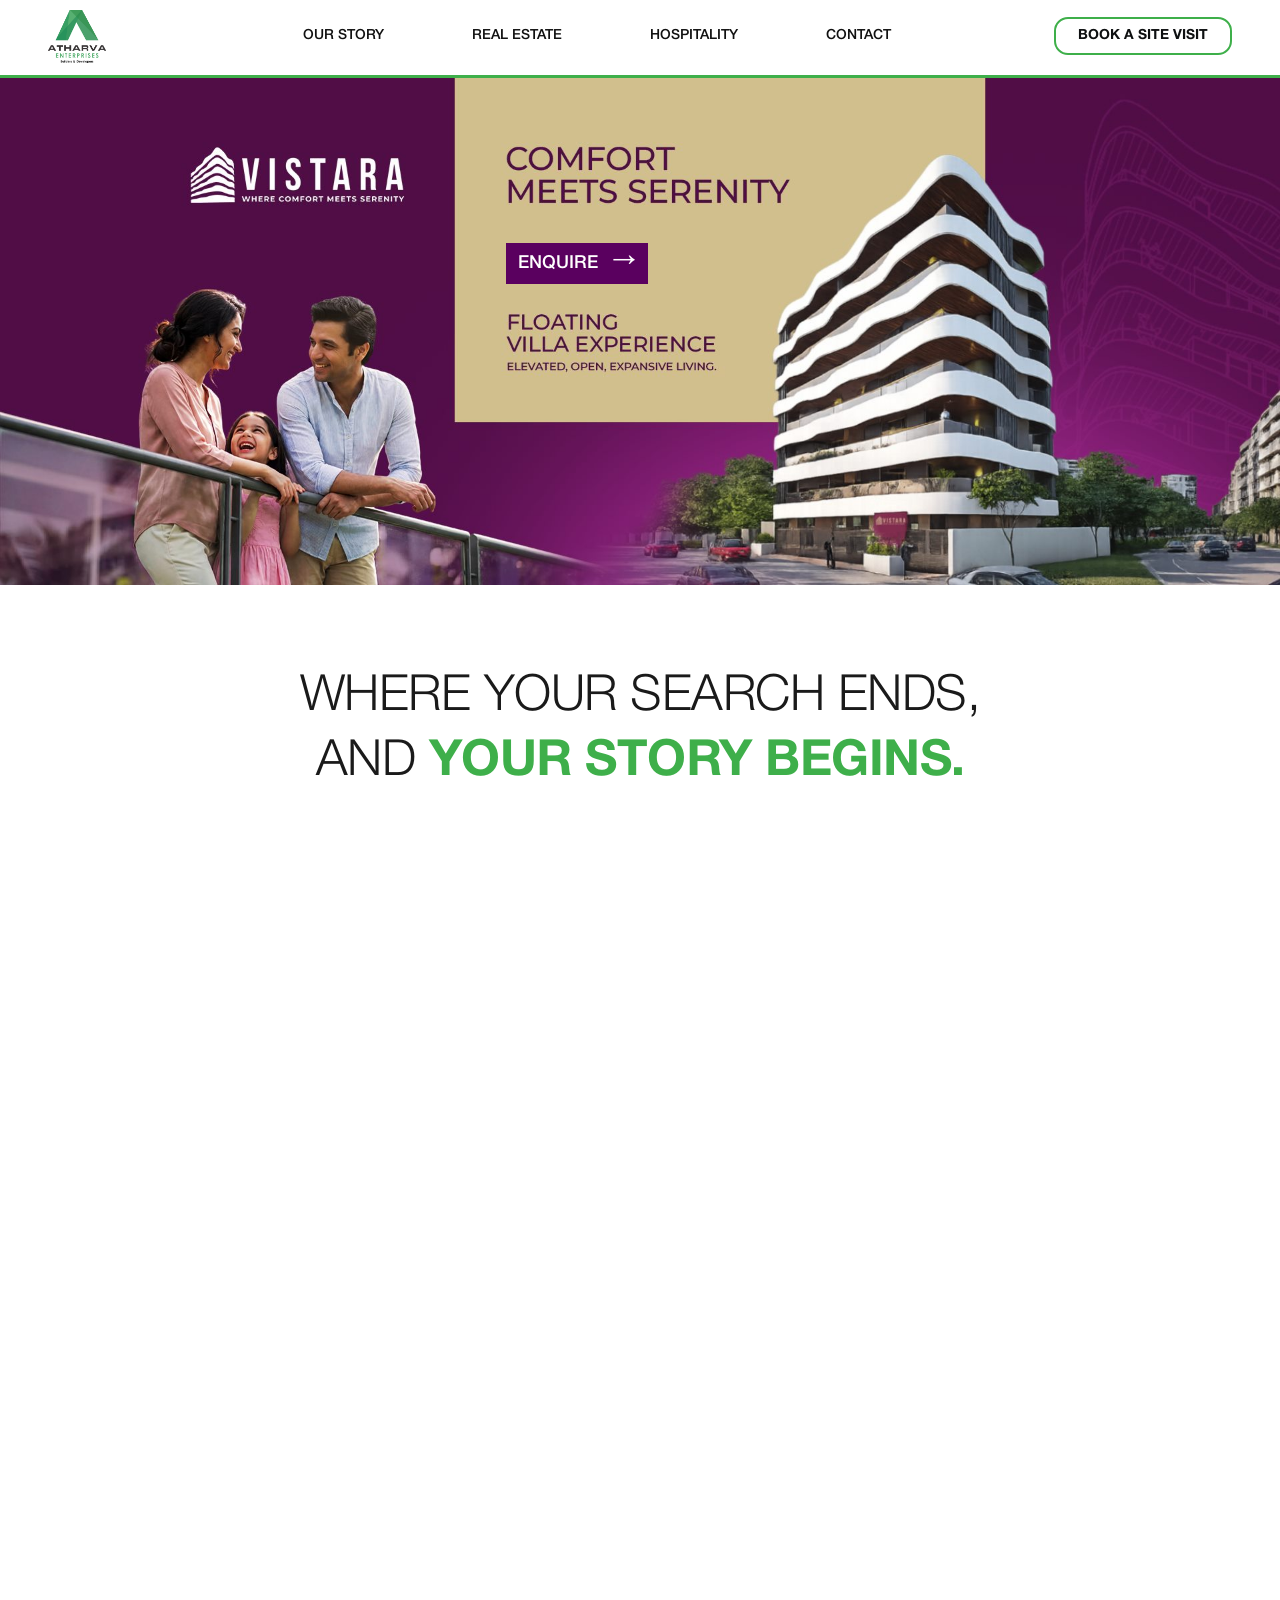
==== index.html @ 2e7e239d "Complete website" ====
﻿<!DOCTYPE html>
<html lang="en">
<head>
    <meta charset="UTF-8">
    <meta name="viewport" content="width=device-width, initial-scale=1.0">
    <title>Atharva Enterprises</title>
    <link rel="preload" as="image" href="assets/Homepage/optimized/Vistara Homepage Banner.jpg" type="image/jpeg" fetchpriority="high">
    <link rel="preload" as="image" href="assets/Homepage/optimized/Sayaji Homepage Banner.jpg" type="image/jpeg">
    <link rel="preload" as="image" href="assets/Homepage/optimized/Ecstacy Homepage Banner.jpg" type="image/jpeg">
    <link rel="stylesheet" href="styles/index.css">
</head>
<body>

    <header>
        <div class="container header-content">
            <a class="logo" href="index.html" aria-label="Atharva Enterprises Home">
                <img class="logo-img" src="assets/Logo/Atharva Enterprises Logo.png" alt="Atharva Enterprises Logo">
            </a>
            <nav>
                <div class="nav-story" id="story-menu">
                    <a href="#" class="story-trigger" id="story-trigger" aria-haspopup="true" aria-expanded="false">Our Story</a>
                    <div class="story-dropdown" id="story-dropdown" role="menu" aria-label="Our Story submenu">
                        <a href="about.html" role="menuitem">About</a>
                        <a href="values.html" role="menuitem">Values</a>
                        <a href="leadership.html" role="menuitem">Leadership</a>
                        <a href="journey.html" role="menuitem">Journey</a>
                    </div>
                </div>
                <div class="nav-real-estate" id="real-estate-menu">
                    <a href="#" class="real-estate-trigger" id="real-estate-trigger" aria-haspopup="true" aria-expanded="false">Real Estate</a>
                    <div class="real-estate-dropdown" id="real-estate-dropdown" aria-label="Real Estate submenu">
                        <div class="real-estate-panel">
                            <div class="real-estate-status-col">
                                <button type="button" class="real-estate-status-btn is-active" data-re-state="completed">Completed</button>
                                <button type="button" class="real-estate-status-btn" data-re-state="upcoming">Upcoming</button>
                            </div>

                            <div class="real-estate-groups real-estate-groups-completed is-active" data-re-panel="completed">
                                <div class="real-estate-group">
                                    <h5>Residential</h5>
                                    <ul>
                                        <li><a href="#">Madhukosh | Nashik</a></li>
                                        <li><a href="#">Kamal Residency | Nashik</a></li>
                                        <li><a href="#">Ecstasy | Pune</a></li>
                                        <li><a href="#">Venkateshpuram | Pune</a></li>
                                    </ul>
                                    <a href="real-estate-completed.html" class="real-estate-view-all">View All <span>&rarr;</span></a>
                                </div>
                                <div class="real-estate-group">
                                    <h5>Commercial</h5>
                                    <ul>
                                        <li><a href="#">Dattatreya Darshan | Nashik</a></li>
                                        <li><a href="#">Shubh Plaza | Nashik</a></li>
                                        <li><a href="#">Hotel Enrise by Sayaji | Nashik</a></li>
                                    </ul>
                                </div>
                                <div class="real-estate-group">
                                    <h5>Mixed-Use</h5>
                                    <ul>
                                        <li><a href="#">Rohan Heights | Nashik</a></li>
                                        <li><a href="#">Ruchik House | Nashik</a></li>
                                        <li><a href="#">Swapna Vaibhav | Nashik</a></li>
                                        <li><a href="#">Millennium Heights | Pune</a></li>
                                    </ul>
                                    <a href="real-estate-completed.html" class="real-estate-view-all">View All <span>&rarr;</span></a>
                                </div>
                            </div>

                            <div class="real-estate-groups real-estate-groups-upcoming" data-re-panel="upcoming">
                                <div class="real-estate-group">
                                    <h5>Residential</h5>
                                    <ul>
                                        <li><a href="real-estate-upcoming.html">Ambegaon BK | Pune</a></li>
                                    </ul>
                                </div>
                            </div>
                        </div>
                    </div>
                </div>
                <div class="nav-hospitality" id="hospitality-menu">
                    <a href="#" class="hospitality-trigger" id="hospitality-trigger" aria-haspopup="true" aria-expanded="false">Hospitality</a>
                    <div class="hospitality-dropdown" id="hospitality-dropdown" aria-label="Hospitality submenu">
                        <div class="hospitality-panel">
                            <a href="hospitality.html" class="hospitality-item">Enrise by Sayaji</a>
                        </div>
                    </div>
                </div>
                <a href="contact.html">Contact</a>
            </nav>
            <a href="contact.html" class="btn-outline">Book A Site Visit</a>
        </div>
    </header>

    <section class="hero">
        <div class="hero-slides" id="hero-slides" aria-live="polite">
            <img class="hero-banner hero-slide is-active" src="assets/Homepage/optimized/Vistara Homepage Banner.jpg" alt="Vistara homepage banner" loading="eager" fetchpriority="high" decoding="async" data-show-enquire="true" data-enquire-variant="vistara">
            <img class="hero-banner hero-slide" src="assets/Homepage/optimized/Sayaji Homepage Banner.jpg" alt="Sayaji homepage banner" loading="eager" fetchpriority="low" decoding="async">
            <img class="hero-banner hero-slide" src="assets/Homepage/optimized/Ecstacy Homepage Banner.jpg" alt="Ecstacy homepage banner" loading="eager" fetchpriority="low" decoding="async" data-show-enquire="true" data-enquire-variant="ecstacy">
        </div>
        <a href="contact.html" class="hero-enquire-btn is-vistara is-active" data-slide-index="0">Enquire <span class="arrow">&rarr;</span></a>
        <a href="contact.html" class="hero-enquire-btn is-ecstacy" data-slide-index="2">Enquire <span class="arrow">&rarr;</span></a>
    </section>

    <section class="slogan-section container">
        <h2>WHERE YOUR SEARCH ENDS,<br>AND <span>YOUR STORY BEGINS.</span></h2>
    </section>

    <section class="featured-projects container">
        <h2 class="section-title">FEATURED PROJECTS</h2>
        <p class="section-subtitle">SMART INVESTMENTS MEET LASTING VALUE</p>
        
        <div class="projects-grid">
            <div class="project-card">
                <div class="project-img" data-bg="assets/Featured Projects/optimized/Vistara.jpg"></div>
                <div class="project-info">
                    <h3>VISTARA</h3>
                    <div class="project-location">
                        <img class="location-icon" src="assets/Icons/map-pointer-clean.svg" alt="" aria-hidden="true" loading="lazy" decoding="async">
                        Serene Meadows, Nashik
                    </div>
                    <div class="project-type">RESIDENTIAL</div>
                    <div class="project-details">4 BHK ULTRA LUXURIOUS APARTMENTS</div>
                </div>
            </div>
            
            <div class="project-card">
                <div class="project-img" data-bg="assets/Featured Projects/optimized/Ecstasy.jpg"></div>
                <div class="project-info">
                    <h3>ECSTASY</h3>
                    <div class="project-location single-line">
                        <img class="location-icon" src="assets/Icons/map-pointer-clean.svg" alt="" aria-hidden="true" loading="lazy" decoding="async">
                        Vadgaon Bk, Off Sinhagad Road, Pune
                    </div>
                    <div class="project-type">RESIDENTIAL</div>
                    <div class="project-details">2,3 BHK + VILLAS</div>
                </div>
            </div>

            <div class="project-card">
                <div class="project-img" data-bg="assets/Featured Projects/optimized/Meghmalhar.jpg"></div>
                <div class="project-info">
                    <h3>MEGHMALHAR</h3>
                    <div class="project-location">
                        <img class="location-icon" src="assets/Icons/map-pointer-clean.svg" alt="" aria-hidden="true" loading="lazy" decoding="async">
                        Gangapur Road, Nashik
                    </div>
                    <div class="project-type">RESIDENTIAL & COMMERCIAL</div>
                    <div class="project-details">2, 3 BHK</div>
                </div>
            </div>

            <div class="project-card">
                <div class="project-img" data-bg="assets/Featured Projects/optimized/MADHUKOSH.jpg"></div>
                <div class="project-info">
                    <h3>MADHUKOSH</h3>
                    <div class="project-location">
                        <img class="location-icon" src="assets/Icons/map-pointer-clean.svg" alt="" aria-hidden="true" loading="lazy" decoding="async">
                        Sanmitra Vasahat, Nashik
                    </div>
                    <div class="project-type">RESIDENTIAL & COMMERCIAL</div>
                    <div class="project-details">2, 3 BHK</div>
                </div>
            </div>
        </div>
    </section>

    <section class="stats-section">
        <div class="container">
            <div class="since-banner">
                <h1><span class="since-text">SINCE</span><span class="since-year">1989</span></h1>
                <p class="since-subtitle">Three Decades of Creating Spaces<br>That Hold Stories</p>
            </div>

            <div class="stats-content">
                <div class="stats-text">
                    <h2><span class="stats-strong">Atharva<br>Enterprises,</span><br>Trusted by<br><span class="stats-green">Generations</span></h2>
                </div>
                <div class="stats-grid-wrapper">
                    <div class="stat-box">
                        <div class="stat-title">PROJECTS<br>DELIVERED</div>
                        <div class="stat-number">25<span>+</span></div>
                    </div>
                    <div class="stat-box">
                        <div class="stat-title">YEARS OF<br>EXPERIENCE</div>
                        <div class="stat-number">35<span>+</span></div>
                    </div>
                    <div class="stat-box full-width">
                        <div>
                            <div class="stat-title">FAMILIES<br>SERVED</div>
                            <div class="stat-number">1,000<span>+</span></div>
                        </div>
                    </div>
                    <div class="stat-box full-width" style="margin-top: -10px;">
                        <div>
                            <div class="stat-title">SQ. FT. UNDER<br>CONSTRUCTION</div>
                            <div class="stat-number">6L<span>+</span></div>
                        </div>
                        <div>
                            <div class="stat-title">SQ. FT.<br>DEVELOPED</div>
                            <div class="stat-number">7.5L<span>+</span></div>
                        </div>
                    </div>
                </div>
            </div>
        </div>
    </section>

    <section class="features-section container">
        <h2>WHEN EVERYTHING COMES TOGETHER, <strong>YOU KNOW IT</strong></h2>
        
        <div class="features-grid">
            <div class="feature-card-img feature-on-time" data-bg="assets/Homepage/optimized/1.1.jpg">
                <div class="feature-content">
                    <h3>On Time,<br>Every Time</h3>
                    <p>Because trust is built<br>on promises kept.</p>
                </div>
            </div>
            <div class="feature-card-img feature-designs" data-bg="assets/Homepage/optimized/1.2.jpg">
                <div class="feature-content">
                    <h3>Designs that Speak</h3>
                    <p>Crafted for the eye, meant for the soul.</p>
                </div>
            </div>
            <div class="feature-card-img feature-quality" data-bg="assets/Homepage/optimized/1.3.jpg">
                <div class="feature-content">
                    <h3>Built on Quality</h3>
                    <p>Strength in Structure. Integrity in every layer.</p>
                </div>
            </div>
            <div class="feature-card-img feature-connect" data-bg="assets/Homepage/optimized/1.4.jpg">
                <div class="feature-content">
                    <h3>1&#8209;1 Connect<br>with Builder</h3>
                    <p>A direct line to the visionary<br>behind your home.</p>
                </div>
            </div>
            <div class="feature-card-img feature-vastu" data-bg="assets/Homepage/optimized/1.5.jpg">
                <div class="feature-content">
                    <h3>Rooted in Vastu</h3>
                    <p>Where every direction aligns with well-being.</p>
                </div>
            </div>
        </div>
    </section>

    <section class="testimonials">
        <div class="container testimonials-header">
            <div class="testimonials-bg-text">TESTIMONIALS</div>
            <p>What our clients say means everything&mdash;because their journey is what we build for</p>
        </div>
        
        <div class="testi-carousel">
            <div class="testi-track" id="testimonial-track">
                
                <div class="testi-group">
                    <div class="testi-card">
                        <p class="quote">Transparent communication and precision right from booking till handover. I would strongly recommend buying with Atharva Enterprises.</p>
                        <div class="testi-author">Rajendra Kothawde</div>
                        <div class="testi-project">Project: Ecstasy</div>
                    </div>
                    <div class="testi-card">
                        <p class="quote">Clear commitment, good quality construction and timely delivery is my experience. Happy to be a part of Atharva Enterprises Family.</p>
                        <div class="testi-author">Dilip Varade</div>
                        <div class="testi-project">Project: Ecstasy</div>
                    </div>
                    <div class="testi-card">
                        <p class="quote">All the queries were solved in a proper and technical way; the developer is helping and involved even after the handover of the project.</p>
                        <div class="testi-author">Arun Bhilare</div>
                        <div class="testi-project">Project: Ecstasy</div>
                    </div>
                    <div class="testi-card">
                        <p class="quote">Milind Uncle has been kind and always helpful right from booking till possession. Buying a home in Atharva Group's project has been a correct decision.</p>
                        <div class="testi-author">Chirag Karkera</div>
                        <div class="testi-project">Project: Meghmalhar</div>
                    </div>
                    <div class="testi-card">
                        <p class="quote">Good quality, timely possession and hassle-free booking is what I have experienced while buying with Meghmalhar Project.</p>
                        <div class="testi-author">Dr. Borde</div>
                        <div class="testi-project">Project: Ecstasy</div>
                    </div>
                </div>

                <div class="testi-group" aria-hidden="true">
                    <div class="testi-card">
                        <p class="quote">Transparent communication and precision right from booking till handover. I would strongly recommend buying with Atharva Enterprises.</p>
                        <div class="testi-author">Rajendra Kothawde</div>
                        <div class="testi-project">Project: Ecstasy</div>
                    </div>
                    <div class="testi-card">
                        <p class="quote">Clear commitment, good quality construction and timely delivery is my experience. Happy to be a part of Atharva Enterprises Family.</p>
                        <div class="testi-author">Dilip Varade</div>
                        <div class="testi-project">Project: Ecstasy</div>
                    </div>
                    <div class="testi-card">
                        <p class="quote">All the queries were solved in a proper and technical way; the developer is helping and involved even after the handover of the project.</p>
                        <div class="testi-author">Arun Bhilare</div>
                        <div class="testi-project">Project: Ecstasy</div>
                    </div>
                    <div class="testi-card">
                        <p class="quote">Milind Uncle has been kind and always helpful right from booking till possession. Buying a home in Atharva Group's project has been a correct decision.</p>
                        <div class="testi-author">Chirag Karkera</div>
                        <div class="testi-project">Project: Meghmalhar</div>
                    </div>
                    <div class="testi-card">
                        <p class="quote">Good quality, timely possession and hassle-free booking is what I have experienced while buying with Meghmalhar Project.</p>
                        <div class="testi-author">Dr. Borde</div>
                        <div class="testi-project">Project: Ecstasy</div>
                    </div>
                </div>

            </div>
        </div>
    </section>

    <section class="locations-section">
        <div class="locations-bg-text">KEY LOCATIONS</div>
        <div class="container locations-grid">
            <div class="loc-col">
                <h3>NASHIK</h3>
                <ul>
                    <li>College Road</li>
                    <li>Mumbai-Agra Road</li>
                    <li>Canada Corner</li>
                    <li>Ambad Link Road</li>
                    <li>Tidke Colony</li>
                    <li>Gangapur Road</li>
                    <li>Savarkar Nagar</li>
                    <li>Kulkarni Colony</li>
                    <li>Kamathwada</li>
                </ul>
            </div>
            <div class="loc-col">
                <h3>PUNE</h3>
                <ul>
                    <li>Sinhagad Road</li>
                    <li>Model Colony</li>
                    <li>NIBM Road</li>
                    <li>Ambegaon Bk</li>
                </ul>
            </div>
        </div>
    </section>

    <footer>
        <div class="container">
            <div class="footer-grid">
                <div class="footer-brand">
                    <div class="footer-logo-custom">
                        <img class="footer-logo-img" src="assets/Logo/Atharva Enterprises Logo.png" alt="Atharva Enterprises Logo" loading="lazy" decoding="async">
                    </div>
                    <p class="footer-desc">Over the decades, Atharva Enterprises journey has evolved into more than just building structures; it has been about understanding how people live and what truly makes a space feel complete. Every project is designed with a singular intent: making life simpler, more comfortable, and more meaningful.</p>
                    <div class="social-icons">
                        <a href="#" aria-label="Instagram"><img src="assets/Icons/Instagram_icon.png" alt="Instagram" loading="lazy" decoding="async"></a>
                        <a href="#" aria-label="Facebook"><img src="assets/Icons/Facebook_icon.png" alt="Facebook" loading="lazy" decoding="async"></a>
                        <a href="#" aria-label="LinkedIn"><img src="assets/Icons/Linkedin_icon.png" alt="LinkedIn" loading="lazy" decoding="async"></a>
                        <a href="#" aria-label="WhatsApp"><img src="assets/Icons/Whatsapp_Icon.png" alt="WhatsApp" loading="lazy" decoding="async"></a>
                        <a href="#" aria-label="YouTube"><img src="assets/Icons/Youtube_icon.png" alt="YouTube" loading="lazy" decoding="async"></a>
                    </div>
                </div>

                <div class="footer-links">
                    <h4 class="footer-title">OUR STORY</h4>
                    <ul>
                        <li><a href="about.html">ABOUT</a></li>
                        <li><a href="#">VALUES</a></li>
                        <li><a href="leadership.html">LEADERSHIP</a></li>
                        <li><a href="journey.html">JOURNEY</a></li>
                    </ul>
                </div>

                <div class="footer-links">
                    <h4 class="footer-title">REAL ESTATE</h4>
                    <ul>
                        <li><a href="#">RESIDENTIAL</a></li>
                        <li><a href="#">COMMERCIAL</a></li>
                        <li><a href="#">MIXED-USE</a></li>
                    </ul>
                </div>

                <div class="footer-links hospitality-links">
                    <h4 class="footer-title">HOSPITALITY</h4>
                    <ul>
                        <li><a href="hospitality.html">ENRISE BY SAYAJI</a></li>
                    </ul>
                </div>

                <div class="footer-links contact-links">
                    <h4 class="footer-title">CONTACT</h4>
                    <ul>
                        <li><a href="#"><span class="contact-icon">☎</span>0253 2953777</a></li>
                        <li><a href="#"><span class="contact-icon">✉</span>info@atharvaenterprises.in</a></li>
                        <li><a href="#"><span class="contact-icon">✉</span>sales@atharvaenterprises.in</a></li>
                    </ul>
                </div>

                <div class="address-col nashik-office">
                    <h4>Nashik Office:</h4>
                    <p><span class="office-line-nowrap">Atharva Enterprises, 5th Floor, Hotel Enrise by Sayaji,</span><br>Opp. City Garden, Indira Nagar Jogging Track Road,<br>Nashik - 422009.<br>0253 2953777 | info@atharvaenterprises.in</p>
                </div>
                <div class="address-col pune-office">
                    <h4>Pune Office:</h4>
                    <p>Sr. No.4, Next to Indrayani School,<br>Pune-Bangalore Highway,<br>Ambegaon Bk, Pune.<br>sales@atharvaenterprises.in</p>
                </div>
            </div>

            <div class="footer-bottom">
                <p>&copy; 2026 Atharva Enterprises. All rights reserved.</p>
                <p class="credits">Designed & Developed by Watermark Media House</p>
            </div>
        </div>
    </footer>

    <script src="scripts/home.js"></script>
    <script src="scripts/index.js"></script>
</body>
</html>
---- styles/index.css ----
﻿/* Home page stylesheet entry */
@import url('home.css');
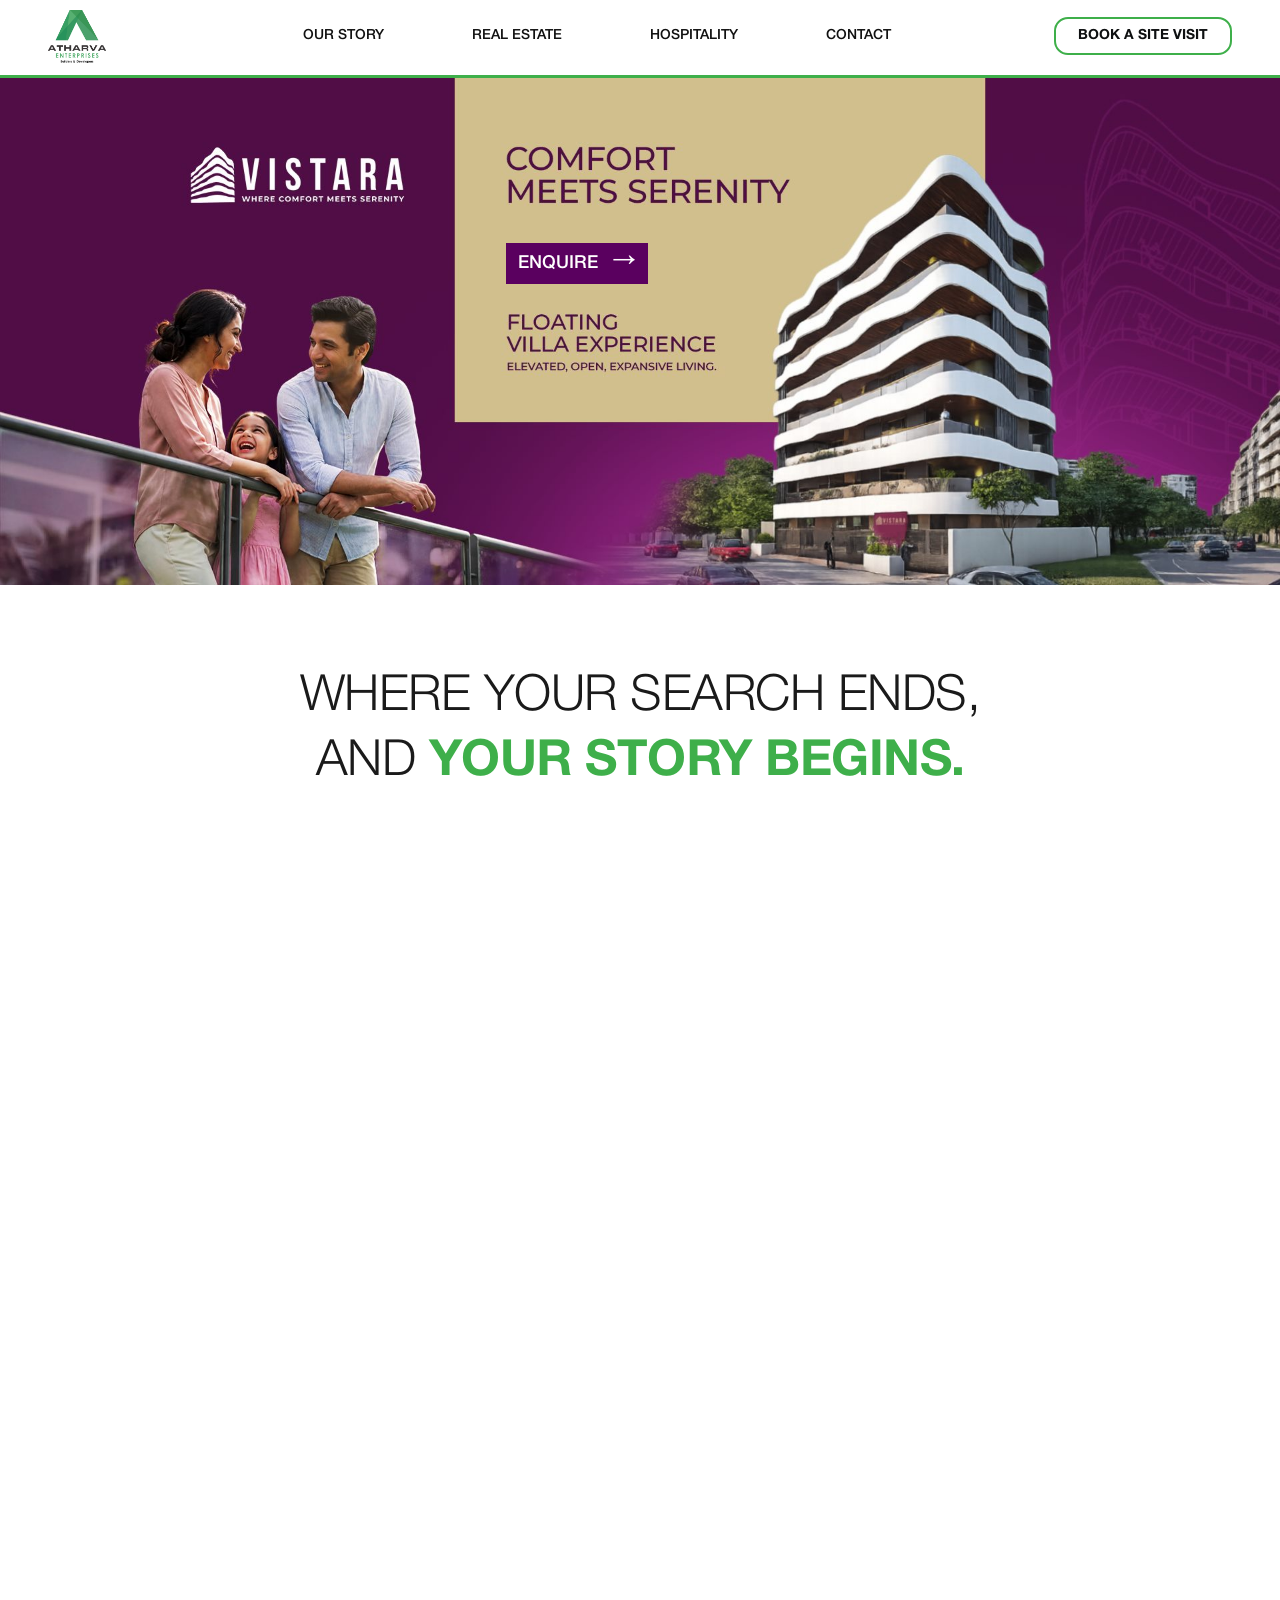
==== commit c91d453d: "Mobile view" ====
--- a/index.html
+++ b/index.html
@@ -4,12 +4,14 @@
     <meta charset="UTF-8">
     <meta name="viewport" content="width=device-width, initial-scale=1.0">
     <title>Atharva Enterprises</title>
+    <link rel="preload" as="image" href="assets/Logo/Atharva Enterprises Logo.png" type="image/png" fetchpriority="high">
     <link rel="preload" as="image" href="assets/Homepage/optimized/Vistara Homepage Banner.jpg" type="image/jpeg" fetchpriority="high">
     <link rel="preload" as="image" href="assets/Homepage/optimized/Sayaji Homepage Banner.jpg" type="image/jpeg">
     <link rel="preload" as="image" href="assets/Homepage/optimized/Ecstacy Homepage Banner.jpg" type="image/jpeg">
+    <link rel="preload" as="image" href="assets/Homepage/optimized/Footer Sketch.png" type="image/png">
     <link rel="stylesheet" href="styles/index.css">
 </head>
-<body>
+<body class="home-template">
 
     <header>
         <div class="container header-content">
@@ -37,17 +39,17 @@
 
                             <div class="real-estate-groups real-estate-groups-completed is-active" data-re-panel="completed">
                                 <div class="real-estate-group">
-                                    <h5>Residential</h5>
+                                    <a href="real-estate-completed.html#projects-residential" class="real-estate-group-link">Residential</a>
                                     <ul>
                                         <li><a href="#">Madhukosh | Nashik</a></li>
                                         <li><a href="#">Kamal Residency | Nashik</a></li>
                                         <li><a href="#">Ecstasy | Pune</a></li>
                                         <li><a href="#">Venkateshpuram | Pune</a></li>
                                     </ul>
-                                    <a href="real-estate-completed.html" class="real-estate-view-all">View All <span>&rarr;</span></a>
+                                    <a href="real-estate-completed.html#projects-residential" class="real-estate-view-all">View All <span>&rarr;</span></a>
                                 </div>
                                 <div class="real-estate-group">
-                                    <h5>Commercial</h5>
+                                    <a href="real-estate-completed.html#projects-commercial" class="real-estate-group-link">Commercial</a>
                                     <ul>
                                         <li><a href="#">Dattatreya Darshan | Nashik</a></li>
                                         <li><a href="#">Shubh Plaza | Nashik</a></li>
@@ -55,20 +57,20 @@
                                     </ul>
                                 </div>
                                 <div class="real-estate-group">
-                                    <h5>Mixed-Use</h5>
+                                    <a href="real-estate-completed.html#projects-mixed-use" class="real-estate-group-link">Mixed use</a>
                                     <ul>
                                         <li><a href="#">Rohan Heights | Nashik</a></li>
                                         <li><a href="#">Ruchik House | Nashik</a></li>
                                         <li><a href="#">Swapna Vaibhav | Nashik</a></li>
                                         <li><a href="#">Millennium Heights | Pune</a></li>
                                     </ul>
-                                    <a href="real-estate-completed.html" class="real-estate-view-all">View All <span>&rarr;</span></a>
+                                    <a href="real-estate-completed.html#projects-mixed-use" class="real-estate-view-all">View All <span>&rarr;</span></a>
                                 </div>
                             </div>
 
                             <div class="real-estate-groups real-estate-groups-upcoming" data-re-panel="upcoming">
                                 <div class="real-estate-group">
-                                    <h5>Residential</h5>
+                                    <a href="real-estate-upcoming.html" class="real-estate-group-link">Residential</a>
                                     <ul>
                                         <li><a href="real-estate-upcoming.html">Ambegaon BK | Pune</a></li>
                                     </ul>
@@ -340,7 +342,10 @@
         </div>
     </section>
 
-    <footer>
+    <footer class="home-footer">
+        <div class="home-footer-sketch" aria-hidden="true">
+            <img src="assets/Homepage/optimized/Footer Sketch.png" alt="" width="2600" height="1444" loading="eager" decoding="async">
+        </div>
         <div class="container">
             <div class="footer-grid">
                 <div class="footer-brand">
@@ -361,7 +366,7 @@
                     <h4 class="footer-title">OUR STORY</h4>
                     <ul>
                         <li><a href="about.html">ABOUT</a></li>
-                        <li><a href="#">VALUES</a></li>
+                        <li><a href="values.html">VALUES</a></li>
                         <li><a href="leadership.html">LEADERSHIP</a></li>
                         <li><a href="journey.html">JOURNEY</a></li>
                     </ul>
@@ -370,9 +375,9 @@
                 <div class="footer-links">
                     <h4 class="footer-title">REAL ESTATE</h4>
                     <ul>
-                        <li><a href="#">RESIDENTIAL</a></li>
-                        <li><a href="#">COMMERCIAL</a></li>
-                        <li><a href="#">MIXED-USE</a></li>
+                        <li><a href="real-estate-completed.html#projects-residential">RESIDENTIAL</a></li>
+                        <li><a href="real-estate-completed.html#projects-commercial">COMMERCIAL</a></li>
+                        <li><a href="real-estate-completed.html#projects-mixed-use">MIXED-USE</a></li>
                     </ul>
                 </div>
 
@@ -386,15 +391,15 @@
                 <div class="footer-links contact-links">
                     <h4 class="footer-title">CONTACT</h4>
                     <ul>
-                        <li><a href="#"><span class="contact-icon">☎</span>0253 2953777</a></li>
-                        <li><a href="#"><span class="contact-icon">✉</span>info@atharvaenterprises.in</a></li>
-                        <li><a href="#"><span class="contact-icon">✉</span>sales@atharvaenterprises.in</a></li>
+                        <li><a href="tel:+912532953777"><span class="contact-icon">☎</span>0253 2953777</a></li>
+                        <li><a href="mailto:info@atharvaenterprises.in"><span class="contact-icon">✉</span>info@atharvaenterprises.in</a></li>
+                        <li><a href="mailto:sales@atharvaenterprises.in"><span class="contact-icon">✉</span>sales@atharvaenterprises.in</a></li>
                     </ul>
                 </div>
 
                 <div class="address-col nashik-office">
                     <h4>Nashik Office:</h4>
-                    <p><span class="office-line-nowrap">Atharva Enterprises, 5th Floor, Hotel Enrise by Sayaji,</span><br>Opp. City Garden, Indira Nagar Jogging Track Road,<br>Nashik - 422009.<br>0253 2953777 | info@atharvaenterprises.in</p>
+                    <p><span class="office-line-nowrap">Atharva Enterprises, 5th Floor, Hotel Enrise</span><br><span class="office-line-nowrap">by Sayaji, Opp. City Garden,</span><br>Indira Nagar Jogging Track Road,<br>Nashik - 422009.<br>0253 2953777 | info@atharvaenterprises.in</p>
                 </div>
                 <div class="address-col pune-office">
                     <h4>Pune Office:</h4>
@@ -409,7 +414,7 @@
         </div>
     </footer>
 
-    <script src="scripts/home.js"></script>
+    <script src="scripts/home.js?v=20260516opt1"></script>
     <script src="scripts/index.js"></script>
 </body>
 </html>
@@ -427,3 +432,8 @@
 
 
 
+
+
+
+
+
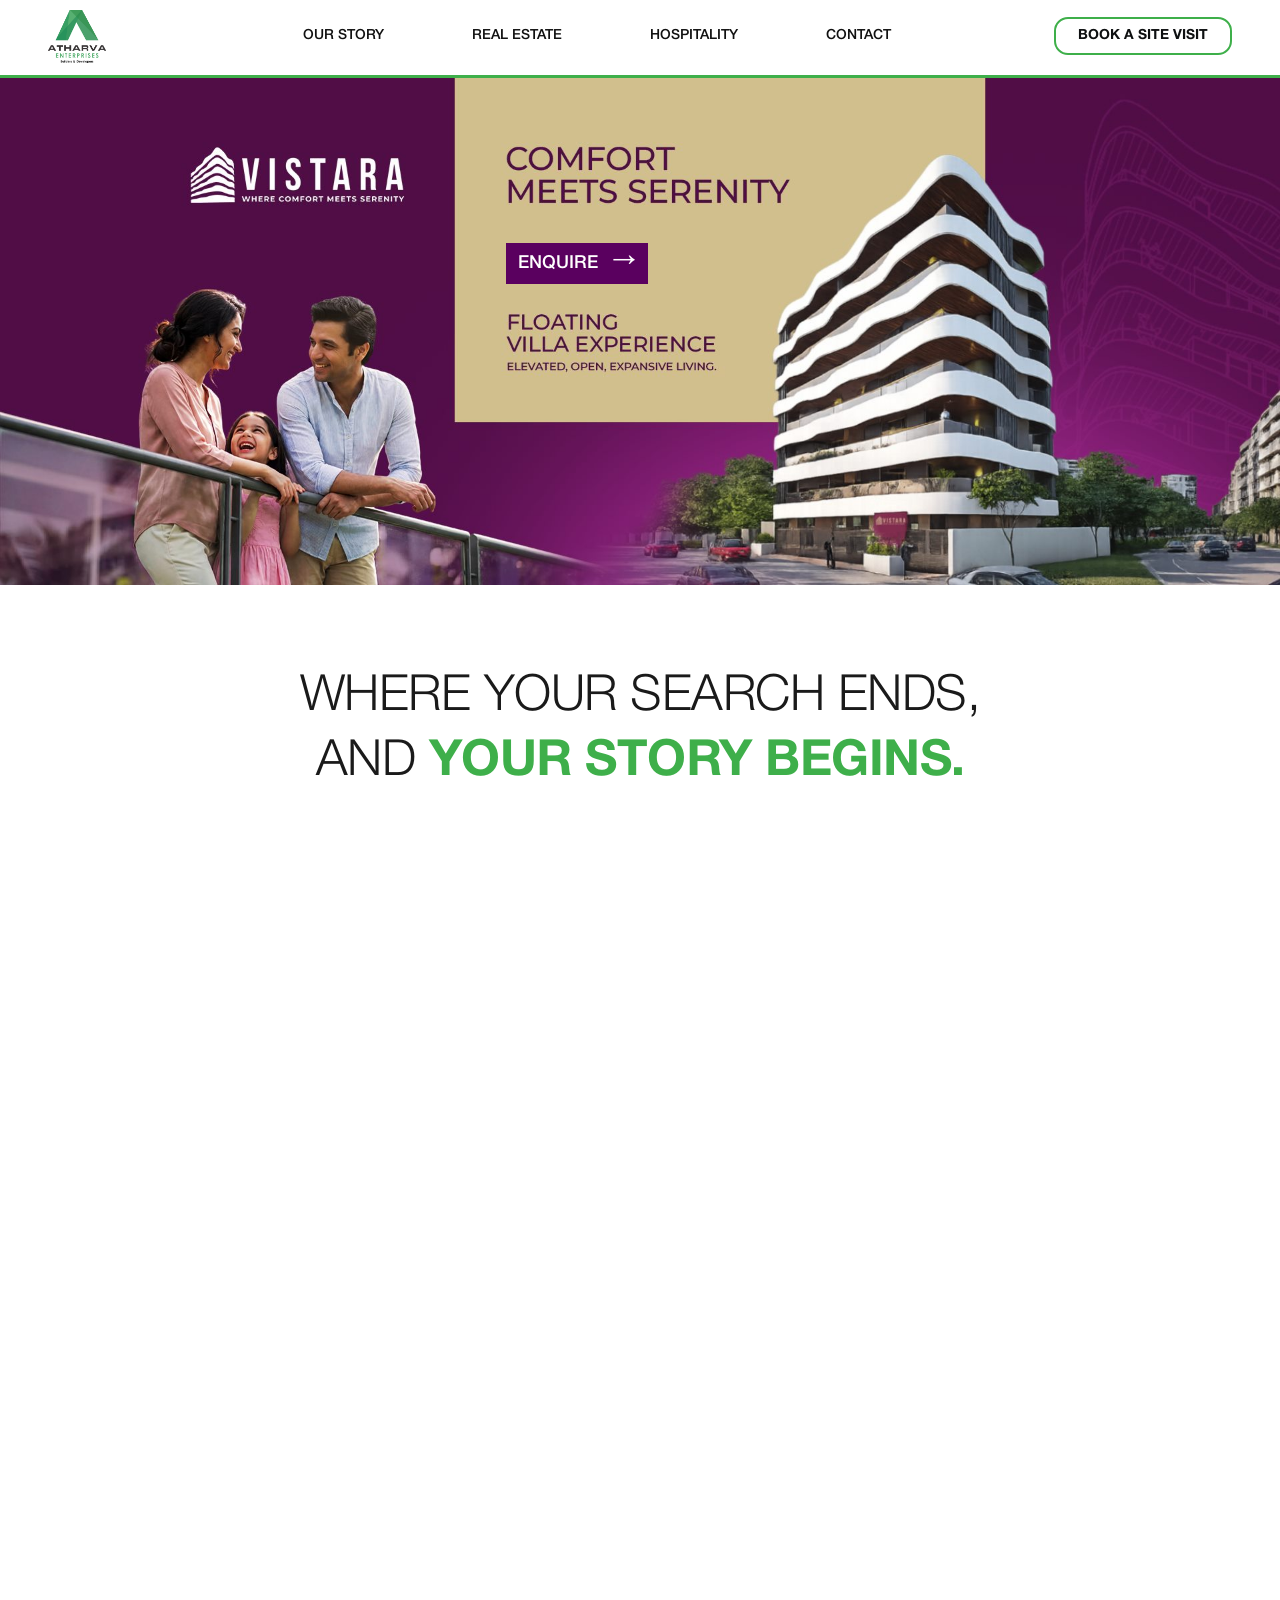
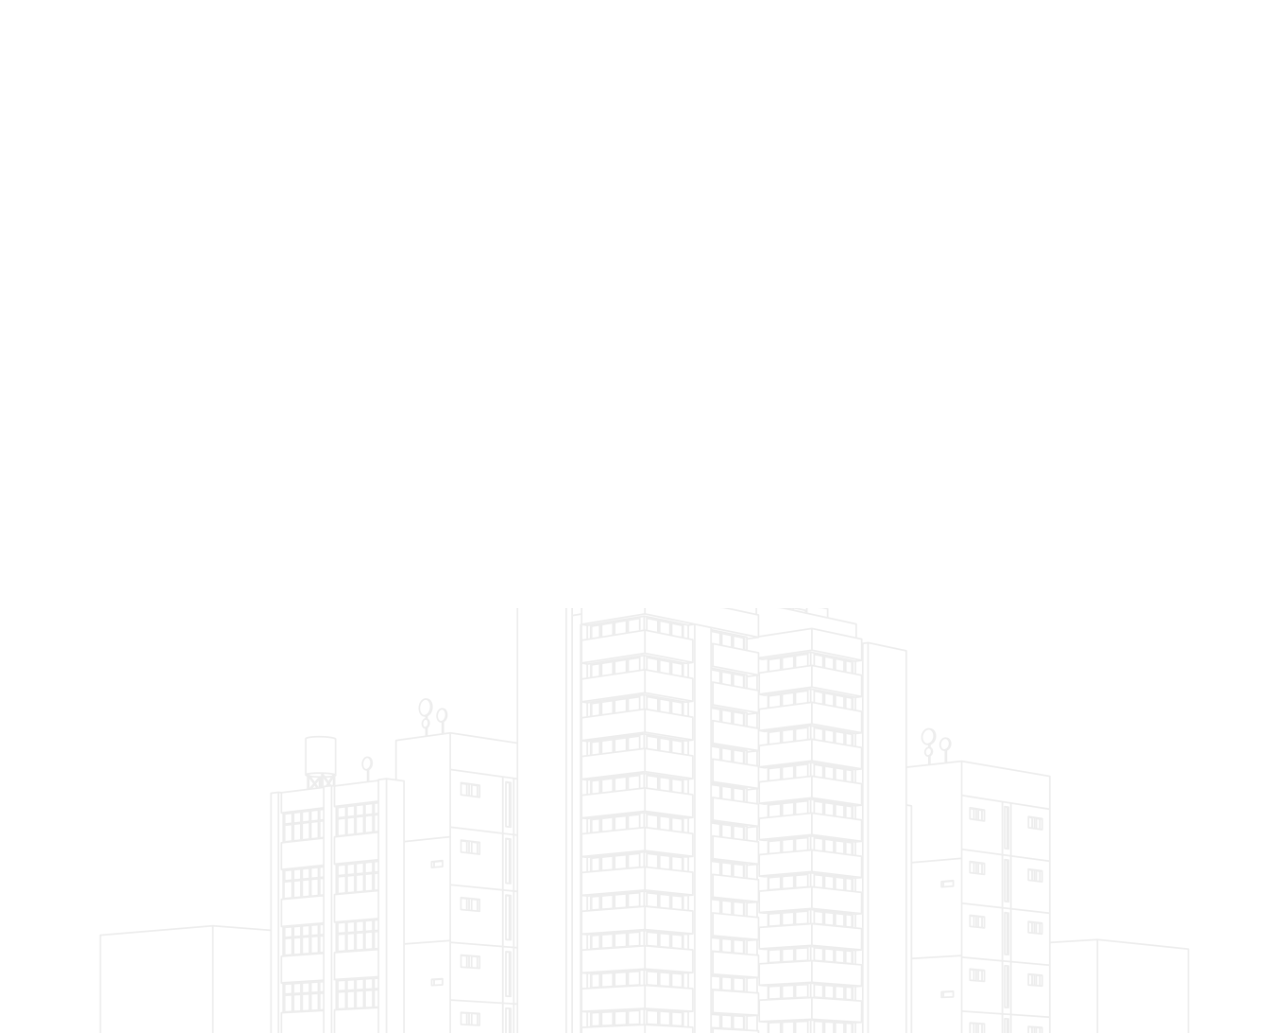
==== commit 8a5e6a7b: "New mobile" ====
--- a/index.html
+++ b/index.html
@@ -18,6 +18,7 @@
             <a class="logo" href="index.html" aria-label="Atharva Enterprises Home">
                 <img class="logo-img" src="assets/Logo/Atharva Enterprises Logo.png" alt="Atharva Enterprises Logo">
             </a>
+            <button type="button" class="home-mobile-menu" id="home-mobile-menu-btn" aria-label="Open menu" aria-controls="home-mobile-drawer" aria-expanded="false">&#9776;</button>
             <nav>
                 <div class="nav-story" id="story-menu">
                     <a href="#" class="story-trigger" id="story-trigger" aria-haspopup="true" aria-expanded="false">Our Story</a>
@@ -91,6 +92,14 @@
             </nav>
             <a href="contact.html" class="btn-outline">Book A Site Visit</a>
         </div>
+        <div class="home-mobile-drawer" id="home-mobile-drawer" hidden>
+            <a href="index.html">Home</a>
+            <a href="about.html" class="has-submenu">Our Story</a>
+            <a href="real-estate-completed.html" class="has-submenu">Real Estate</a>
+            <a href="hospitality.html" class="has-submenu">Hospitality</a>
+            <a href="contact.html">Contact</a>
+            <a href="contact.html" class="home-mobile-cta">Book A Site Visit</a>
+        </div>
     </header>
 
     <section class="hero">
@@ -175,7 +184,7 @@
 
             <div class="stats-content">
                 <div class="stats-text">
-                    <h2><span class="stats-strong">Atharva<br>Enterprises,</span><br>Trusted by<br><span class="stats-green">Generations</span></h2>
+                    <h2><span class="stats-strong">Atharva <br class="stats-mobile-hide-break">Enterprises,</span><br class="stats-main-break"><span class="stats-mobile-second-line">Trusted by <span class="stats-green">Generations</span></span></h2>
                 </div>
                 <div class="stats-grid-wrapper">
                     <div class="stat-box">
@@ -213,8 +222,8 @@
         <div class="features-grid">
             <div class="feature-card-img feature-on-time" data-bg="assets/Homepage/optimized/1.1.jpg">
                 <div class="feature-content">
-                    <h3>On Time,<br>Every Time</h3>
-                    <p>Because trust is built<br>on promises kept.</p>
+                    <h3>On Time, Every Time</h3>
+                    <p>Because trust is built on promises kept.</p>
                 </div>
             </div>
             <div class="feature-card-img feature-designs" data-bg="assets/Homepage/optimized/1.2.jpg">
@@ -231,8 +240,8 @@
             </div>
             <div class="feature-card-img feature-connect" data-bg="assets/Homepage/optimized/1.4.jpg">
                 <div class="feature-content">
-                    <h3>1&#8209;1 Connect<br>with Builder</h3>
-                    <p>A direct line to the visionary<br>behind your home.</p>
+                    <h3>1&#8209;1 Connect with Builder</h3>
+                    <p>A direct line to the visionary behind your home.</p>
                 </div>
             </div>
             <div class="feature-card-img feature-vastu" data-bg="assets/Homepage/optimized/1.5.jpg">
@@ -414,7 +423,7 @@
         </div>
     </footer>
 
-    <script src="scripts/home.js?v=20260516opt1"></script>
+    <script src="scripts/home.js?v=20260521h1"></script>
     <script src="scripts/index.js"></script>
 </body>
 </html>
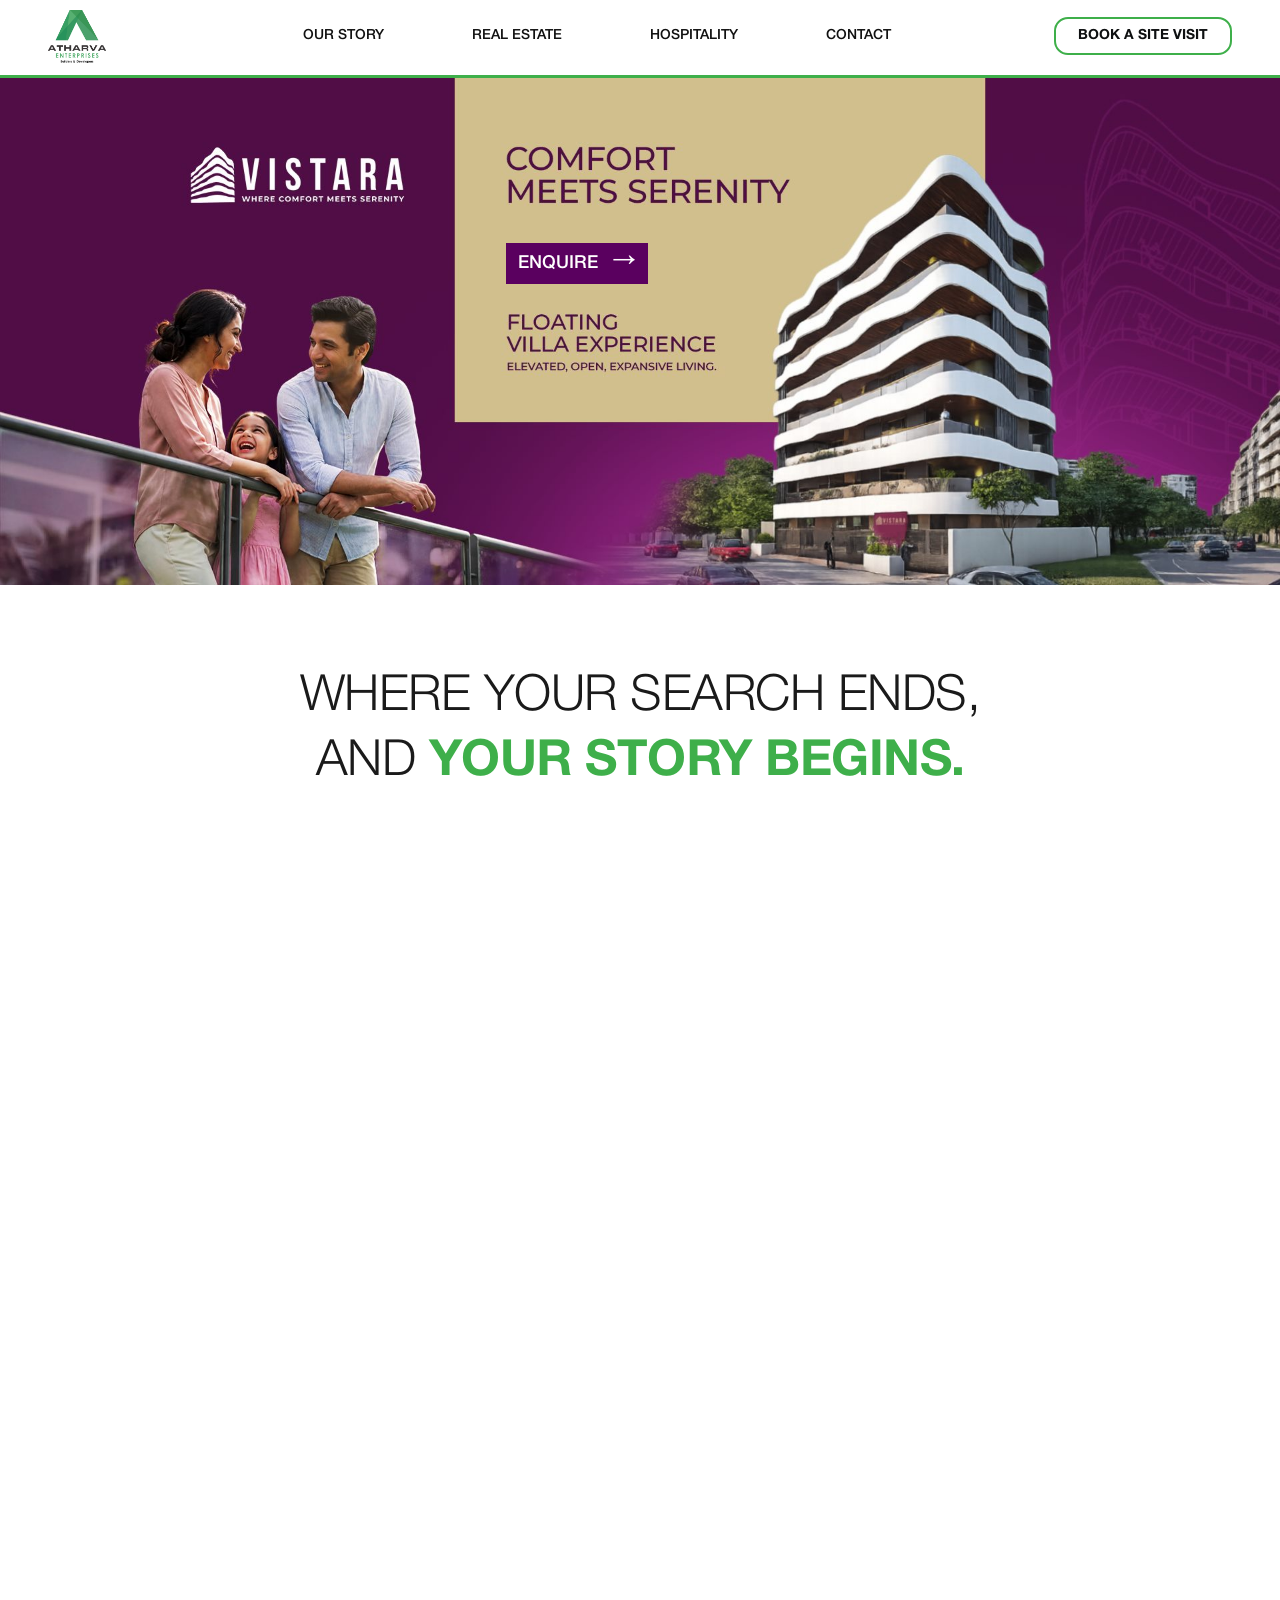
==== commit cddbba98: "Bring prod website changes into main without large assets" ====
--- a/index.html
+++ b/index.html
@@ -4,21 +4,18 @@
     <meta charset="UTF-8">
     <meta name="viewport" content="width=device-width, initial-scale=1.0">
     <title>Atharva Enterprises</title>
-    <link rel="preload" as="image" href="assets/Logo/Atharva Enterprises Logo.png" type="image/png" fetchpriority="high">
     <link rel="preload" as="image" href="assets/Homepage/optimized/Vistara Homepage Banner.jpg" type="image/jpeg" fetchpriority="high">
     <link rel="preload" as="image" href="assets/Homepage/optimized/Sayaji Homepage Banner.jpg" type="image/jpeg">
     <link rel="preload" as="image" href="assets/Homepage/optimized/Ecstacy Homepage Banner.jpg" type="image/jpeg">
-    <link rel="preload" as="image" href="assets/Homepage/optimized/Footer Sketch.png" type="image/png">
     <link rel="stylesheet" href="styles/index.css">
 </head>
-<body class="home-template">
+<body>
 
     <header>
         <div class="container header-content">
             <a class="logo" href="index.html" aria-label="Atharva Enterprises Home">
                 <img class="logo-img" src="assets/Logo/Atharva Enterprises Logo.png" alt="Atharva Enterprises Logo">
             </a>
-            <button type="button" class="home-mobile-menu" id="home-mobile-menu-btn" aria-label="Open menu" aria-controls="home-mobile-drawer" aria-expanded="false">&#9776;</button>
             <nav>
                 <div class="nav-story" id="story-menu">
                     <a href="#" class="story-trigger" id="story-trigger" aria-haspopup="true" aria-expanded="false">Our Story</a>
@@ -40,17 +37,17 @@
 
                             <div class="real-estate-groups real-estate-groups-completed is-active" data-re-panel="completed">
                                 <div class="real-estate-group">
-                                    <a href="real-estate-completed.html#projects-residential" class="real-estate-group-link">Residential</a>
+                                    <h5>Residential</h5>
                                     <ul>
                                         <li><a href="#">Madhukosh | Nashik</a></li>
                                         <li><a href="#">Kamal Residency | Nashik</a></li>
                                         <li><a href="#">Ecstasy | Pune</a></li>
                                         <li><a href="#">Venkateshpuram | Pune</a></li>
                                     </ul>
-                                    <a href="real-estate-completed.html#projects-residential" class="real-estate-view-all">View All <span>&rarr;</span></a>
+                                    <a href="real-estate-completed.html" class="real-estate-view-all">View All <span>&rarr;</span></a>
                                 </div>
                                 <div class="real-estate-group">
-                                    <a href="real-estate-completed.html#projects-commercial" class="real-estate-group-link">Commercial</a>
+                                    <h5>Commercial</h5>
                                     <ul>
                                         <li><a href="#">Dattatreya Darshan | Nashik</a></li>
                                         <li><a href="#">Shubh Plaza | Nashik</a></li>
@@ -58,20 +55,20 @@
                                     </ul>
                                 </div>
                                 <div class="real-estate-group">
-                                    <a href="real-estate-completed.html#projects-mixed-use" class="real-estate-group-link">Mixed use</a>
+                                    <h5>Mixed-Use</h5>
                                     <ul>
                                         <li><a href="#">Rohan Heights | Nashik</a></li>
                                         <li><a href="#">Ruchik House | Nashik</a></li>
                                         <li><a href="#">Swapna Vaibhav | Nashik</a></li>
                                         <li><a href="#">Millennium Heights | Pune</a></li>
                                     </ul>
-                                    <a href="real-estate-completed.html#projects-mixed-use" class="real-estate-view-all">View All <span>&rarr;</span></a>
+                                    <a href="real-estate-completed.html" class="real-estate-view-all">View All <span>&rarr;</span></a>
                                 </div>
                             </div>
 
                             <div class="real-estate-groups real-estate-groups-upcoming" data-re-panel="upcoming">
                                 <div class="real-estate-group">
-                                    <a href="real-estate-upcoming.html" class="real-estate-group-link">Residential</a>
+                                    <h5>Residential</h5>
                                     <ul>
                                         <li><a href="real-estate-upcoming.html">Ambegaon BK | Pune</a></li>
                                     </ul>
@@ -91,14 +88,6 @@
                 <a href="contact.html">Contact</a>
             </nav>
             <a href="contact.html" class="btn-outline">Book A Site Visit</a>
-        </div>
-        <div class="home-mobile-drawer" id="home-mobile-drawer" hidden>
-            <a href="index.html">Home</a>
-            <a href="about.html" class="has-submenu">Our Story</a>
-            <a href="real-estate-completed.html" class="has-submenu">Real Estate</a>
-            <a href="hospitality.html" class="has-submenu">Hospitality</a>
-            <a href="contact.html">Contact</a>
-            <a href="contact.html" class="home-mobile-cta">Book A Site Visit</a>
         </div>
     </header>
 
@@ -184,7 +173,7 @@
 
             <div class="stats-content">
                 <div class="stats-text">
-                    <h2><span class="stats-strong">Atharva <br class="stats-mobile-hide-break">Enterprises,</span><br class="stats-main-break"><span class="stats-mobile-second-line">Trusted by <span class="stats-green">Generations</span></span></h2>
+                    <h2><span class="stats-strong">Atharva<br>Enterprises,</span><br>Trusted by<br><span class="stats-green">Generations</span></h2>
                 </div>
                 <div class="stats-grid-wrapper">
                     <div class="stat-box">
@@ -222,8 +211,8 @@
         <div class="features-grid">
             <div class="feature-card-img feature-on-time" data-bg="assets/Homepage/optimized/1.1.jpg">
                 <div class="feature-content">
-                    <h3>On Time, Every Time</h3>
-                    <p>Because trust is built on promises kept.</p>
+                    <h3>On Time,<br>Every Time</h3>
+                    <p>Because trust is built<br>on promises kept.</p>
                 </div>
             </div>
             <div class="feature-card-img feature-designs" data-bg="assets/Homepage/optimized/1.2.jpg">
@@ -240,8 +229,8 @@
             </div>
             <div class="feature-card-img feature-connect" data-bg="assets/Homepage/optimized/1.4.jpg">
                 <div class="feature-content">
-                    <h3>1&#8209;1 Connect with Builder</h3>
-                    <p>A direct line to the visionary behind your home.</p>
+                    <h3>1&#8209;1 Connect<br>with Builder</h3>
+                    <p>A direct line to the visionary<br>behind your home.</p>
                 </div>
             </div>
             <div class="feature-card-img feature-vastu" data-bg="assets/Homepage/optimized/1.5.jpg">
@@ -351,10 +340,7 @@
         </div>
     </section>
 
-    <footer class="home-footer">
-        <div class="home-footer-sketch" aria-hidden="true">
-            <img src="assets/Homepage/optimized/Footer Sketch.png" alt="" width="2600" height="1444" loading="eager" decoding="async">
-        </div>
+    <footer>
         <div class="container">
             <div class="footer-grid">
                 <div class="footer-brand">
@@ -375,7 +361,7 @@
                     <h4 class="footer-title">OUR STORY</h4>
                     <ul>
                         <li><a href="about.html">ABOUT</a></li>
-                        <li><a href="values.html">VALUES</a></li>
+                        <li><a href="#">VALUES</a></li>
                         <li><a href="leadership.html">LEADERSHIP</a></li>
                         <li><a href="journey.html">JOURNEY</a></li>
                     </ul>
@@ -384,9 +370,9 @@
                 <div class="footer-links">
                     <h4 class="footer-title">REAL ESTATE</h4>
                     <ul>
-                        <li><a href="real-estate-completed.html#projects-residential">RESIDENTIAL</a></li>
-                        <li><a href="real-estate-completed.html#projects-commercial">COMMERCIAL</a></li>
-                        <li><a href="real-estate-completed.html#projects-mixed-use">MIXED-USE</a></li>
+                        <li><a href="#">RESIDENTIAL</a></li>
+                        <li><a href="#">COMMERCIAL</a></li>
+                        <li><a href="#">MIXED-USE</a></li>
                     </ul>
                 </div>
 
@@ -400,15 +386,15 @@
                 <div class="footer-links contact-links">
                     <h4 class="footer-title">CONTACT</h4>
                     <ul>
-                        <li><a href="tel:+912532953777"><span class="contact-icon">☎</span>0253 2953777</a></li>
-                        <li><a href="mailto:info@atharvaenterprises.in"><span class="contact-icon">✉</span>info@atharvaenterprises.in</a></li>
-                        <li><a href="mailto:sales@atharvaenterprises.in"><span class="contact-icon">✉</span>sales@atharvaenterprises.in</a></li>
+                        <li><a href="#"><span class="contact-icon">☎</span>0253 2953777</a></li>
+                        <li><a href="#"><span class="contact-icon">✉</span>info@atharvaenterprises.in</a></li>
+                        <li><a href="#"><span class="contact-icon">✉</span>sales@atharvaenterprises.in</a></li>
                     </ul>
                 </div>
 
                 <div class="address-col nashik-office">
                     <h4>Nashik Office:</h4>
-                    <p><span class="office-line-nowrap">Atharva Enterprises, 5th Floor, Hotel Enrise</span><br><span class="office-line-nowrap">by Sayaji, Opp. City Garden,</span><br>Indira Nagar Jogging Track Road,<br>Nashik - 422009.<br>0253 2953777 | info@atharvaenterprises.in</p>
+                    <p><span class="office-line-nowrap">Atharva Enterprises, 5th Floor, Hotel Enrise by Sayaji,</span><br>Opp. City Garden, Indira Nagar Jogging Track Road,<br>Nashik - 422009.<br>0253 2953777 | info@atharvaenterprises.in</p>
                 </div>
                 <div class="address-col pune-office">
                     <h4>Pune Office:</h4>
@@ -423,7 +409,7 @@
         </div>
     </footer>
 
-    <script src="scripts/home.js?v=20260521h1"></script>
+    <script src="scripts/home.js"></script>
     <script src="scripts/index.js"></script>
 </body>
 </html>
@@ -441,8 +427,3 @@
 
 
 
-
-
-
-
-
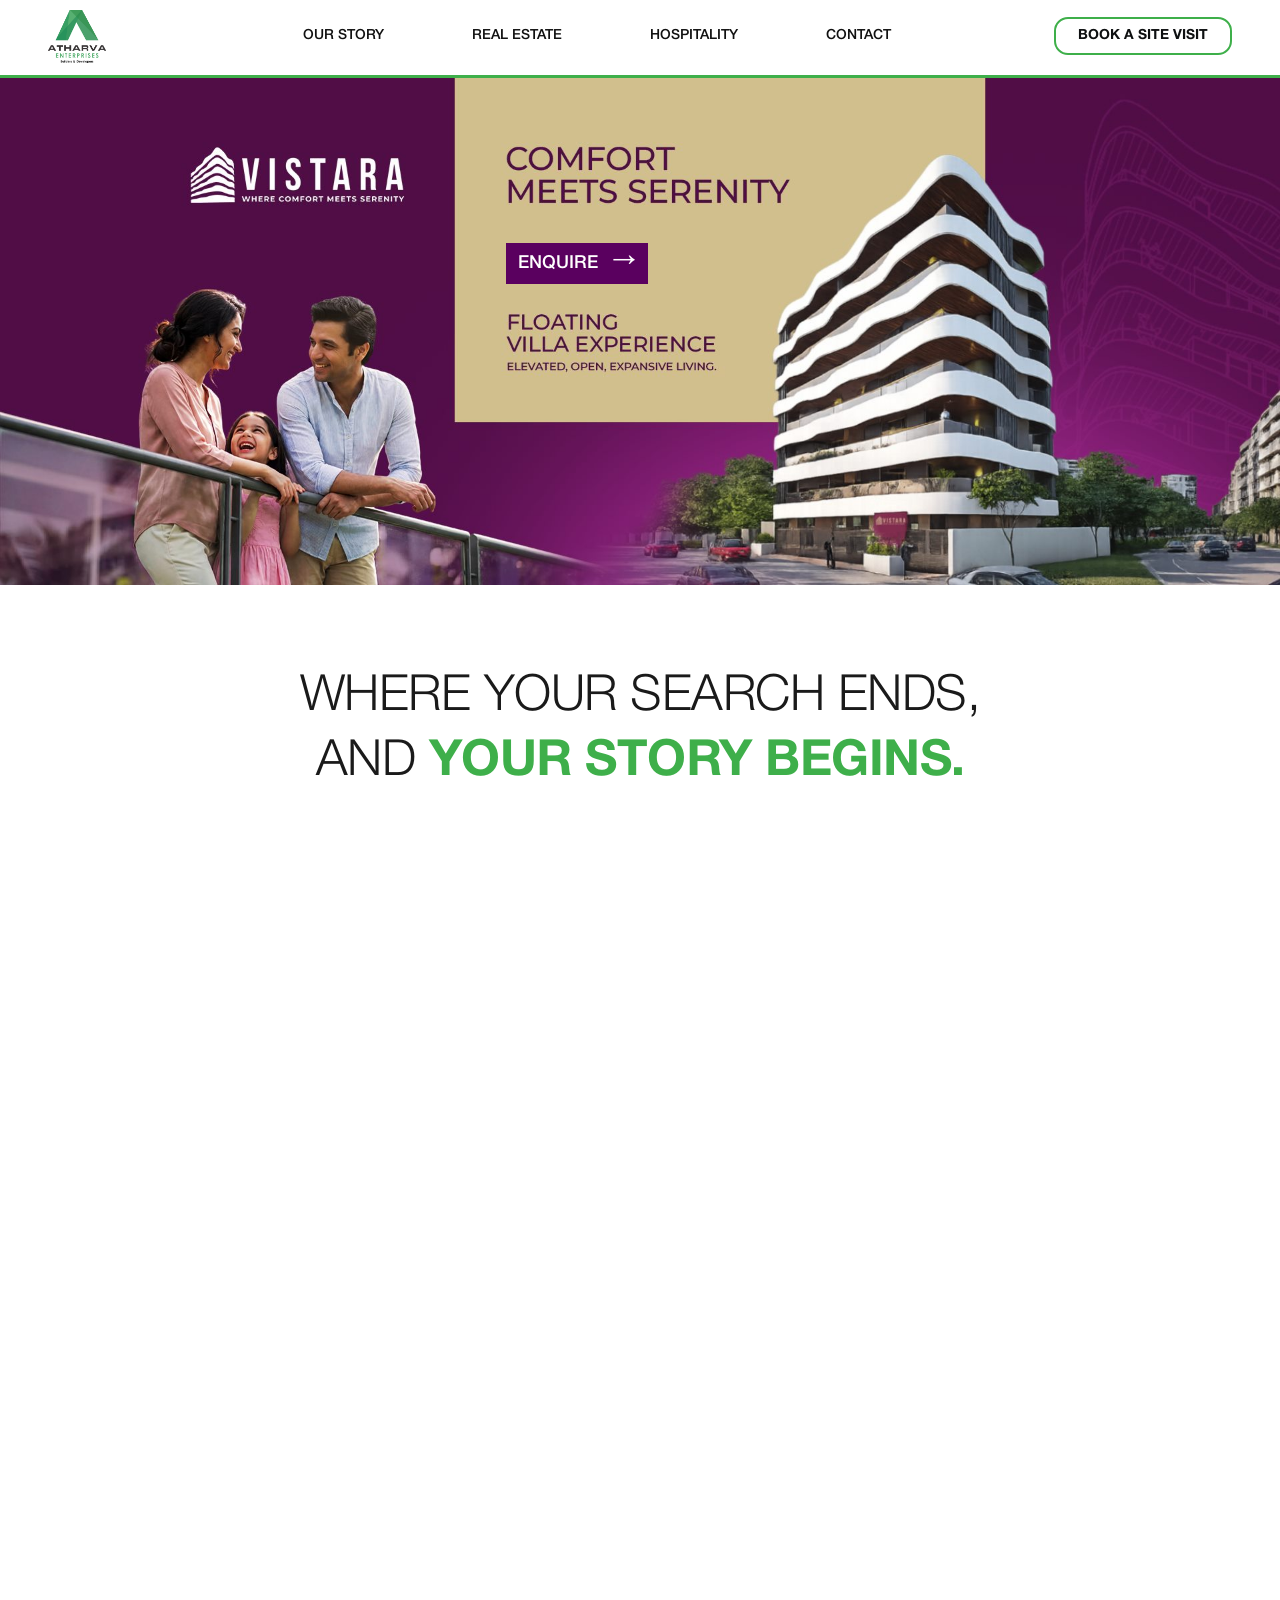
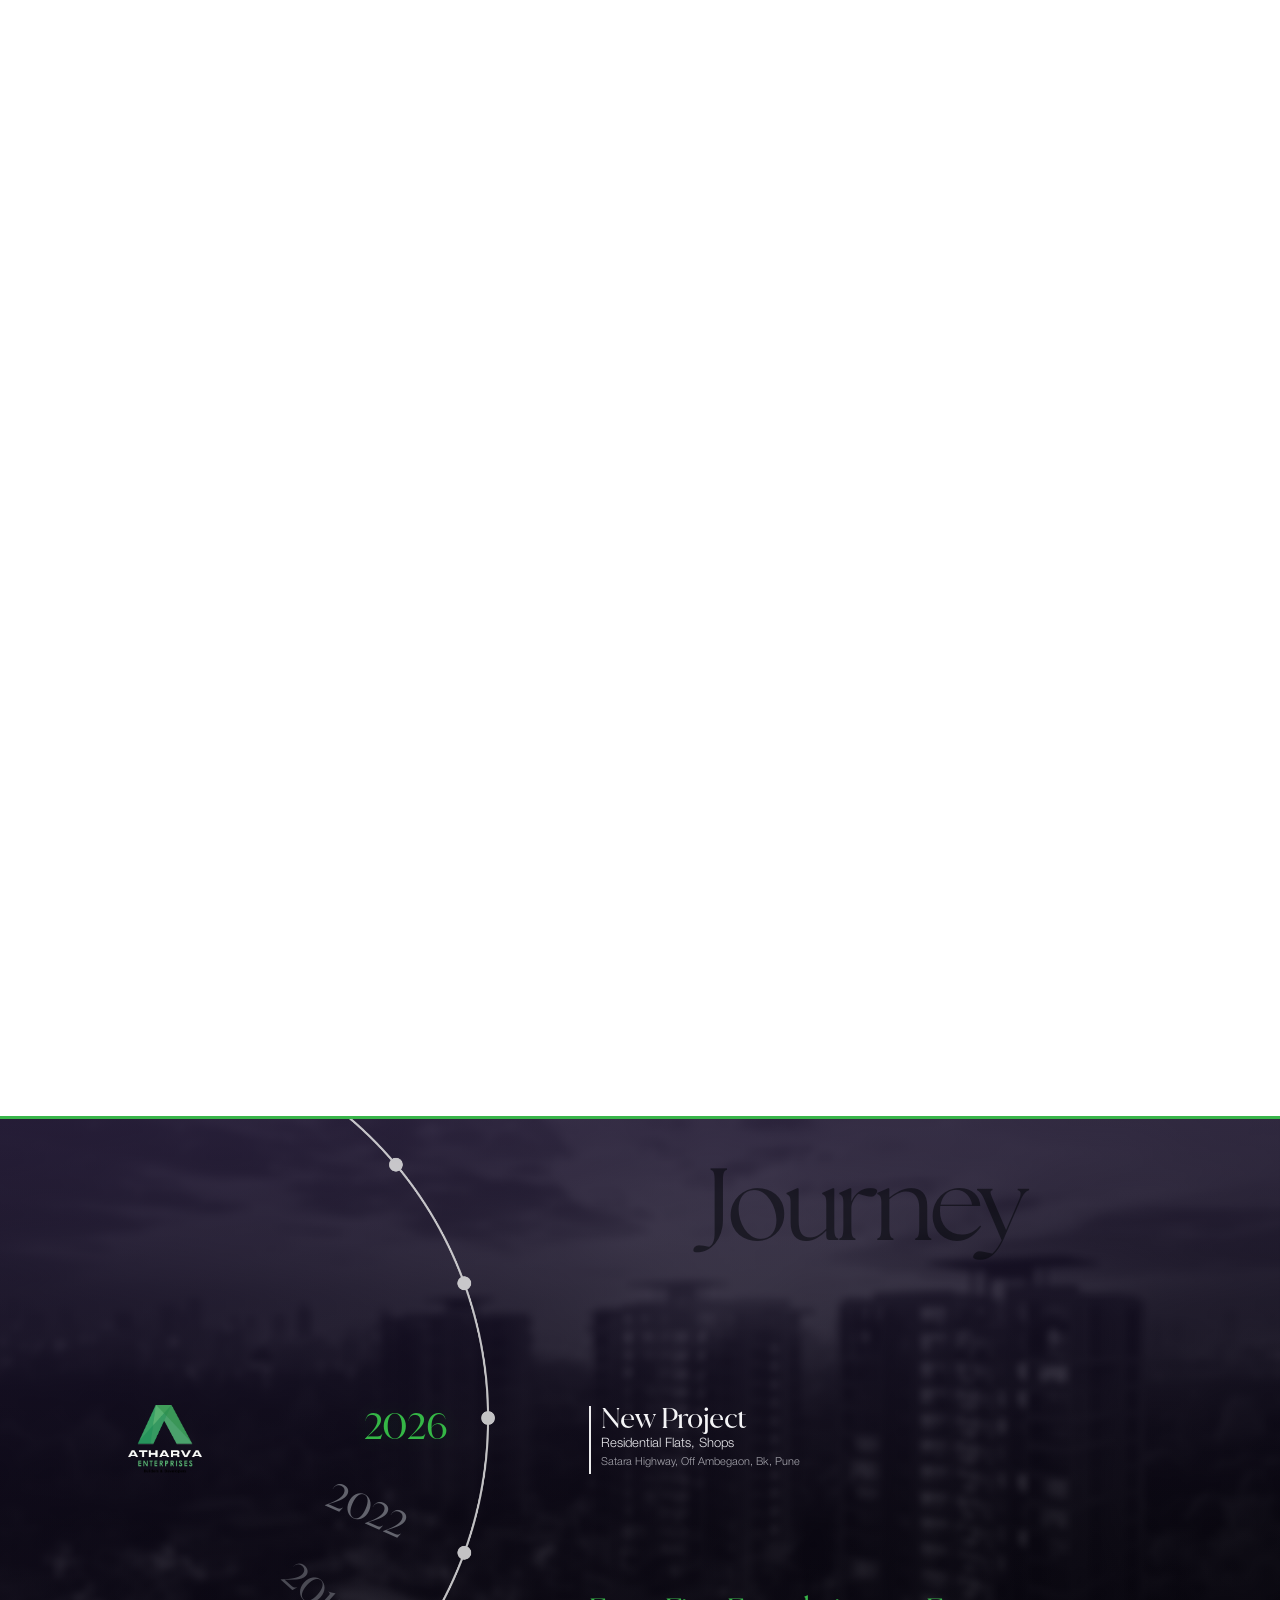
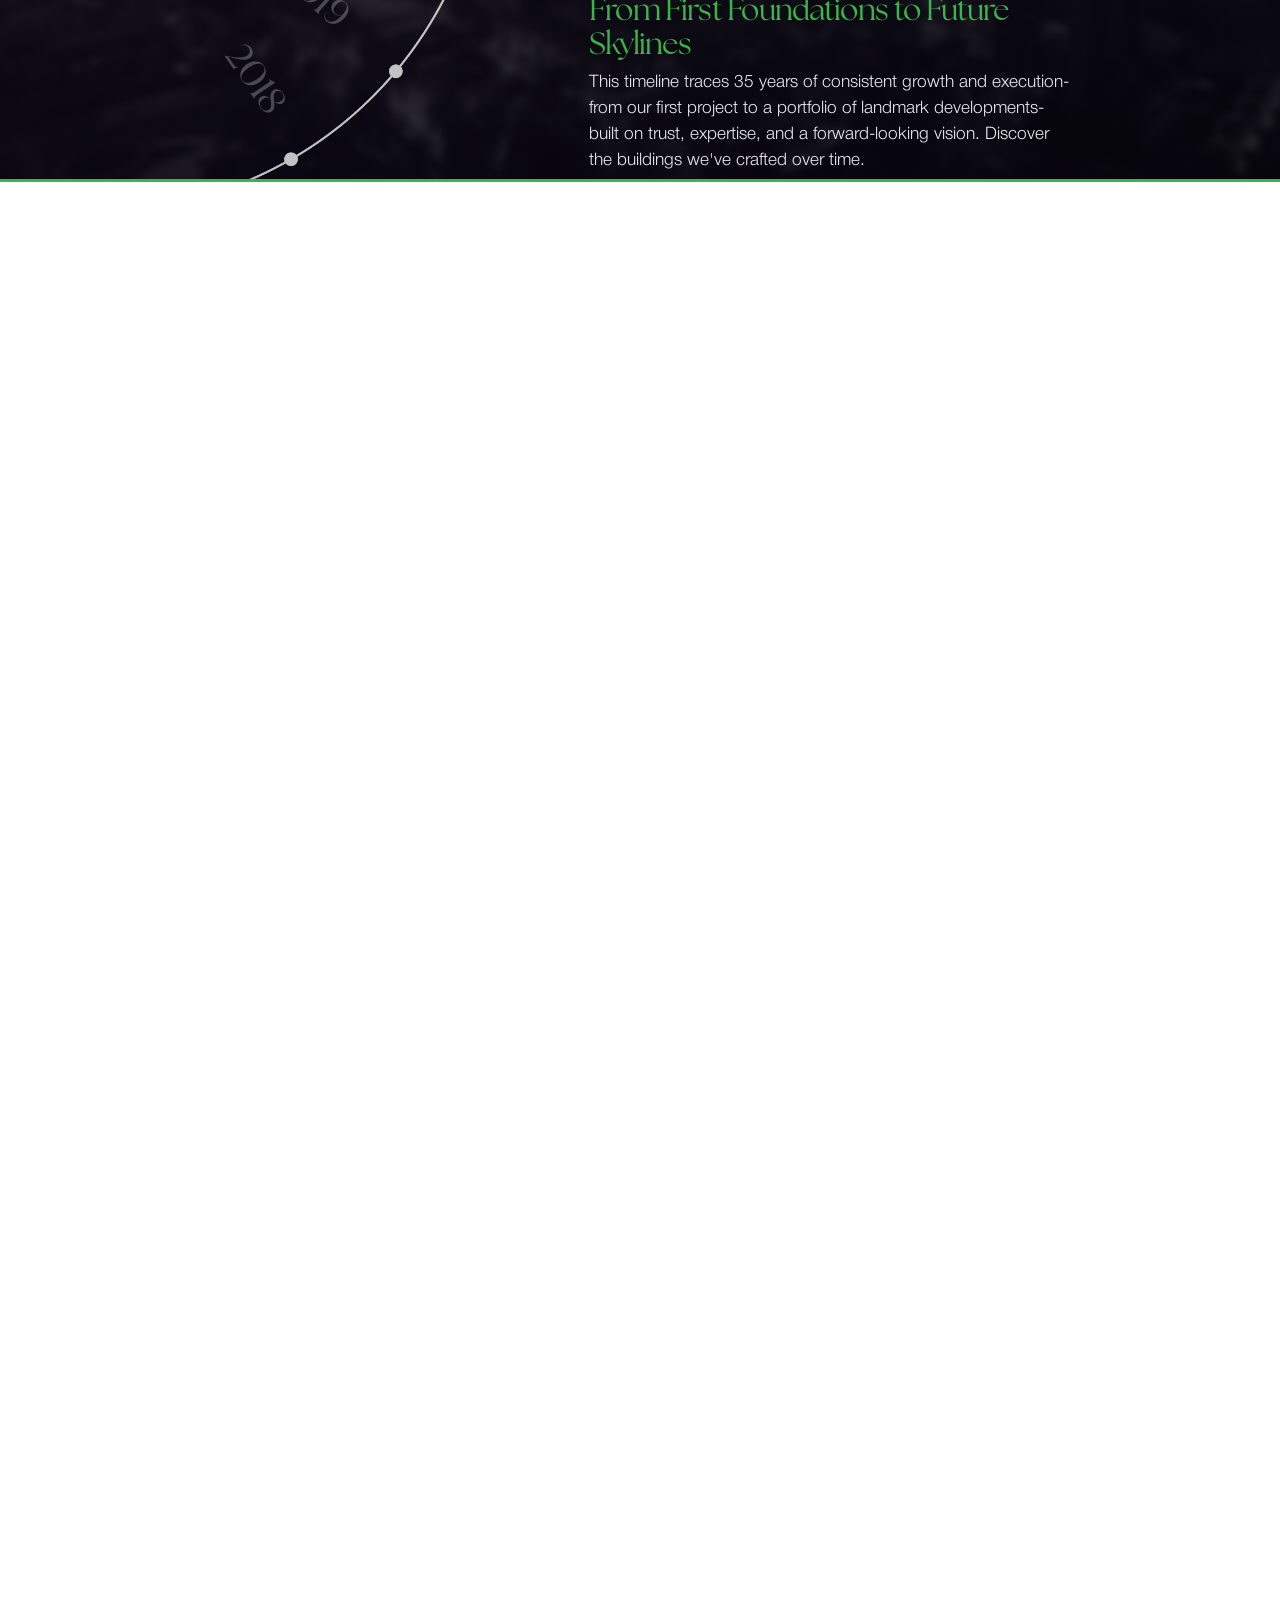
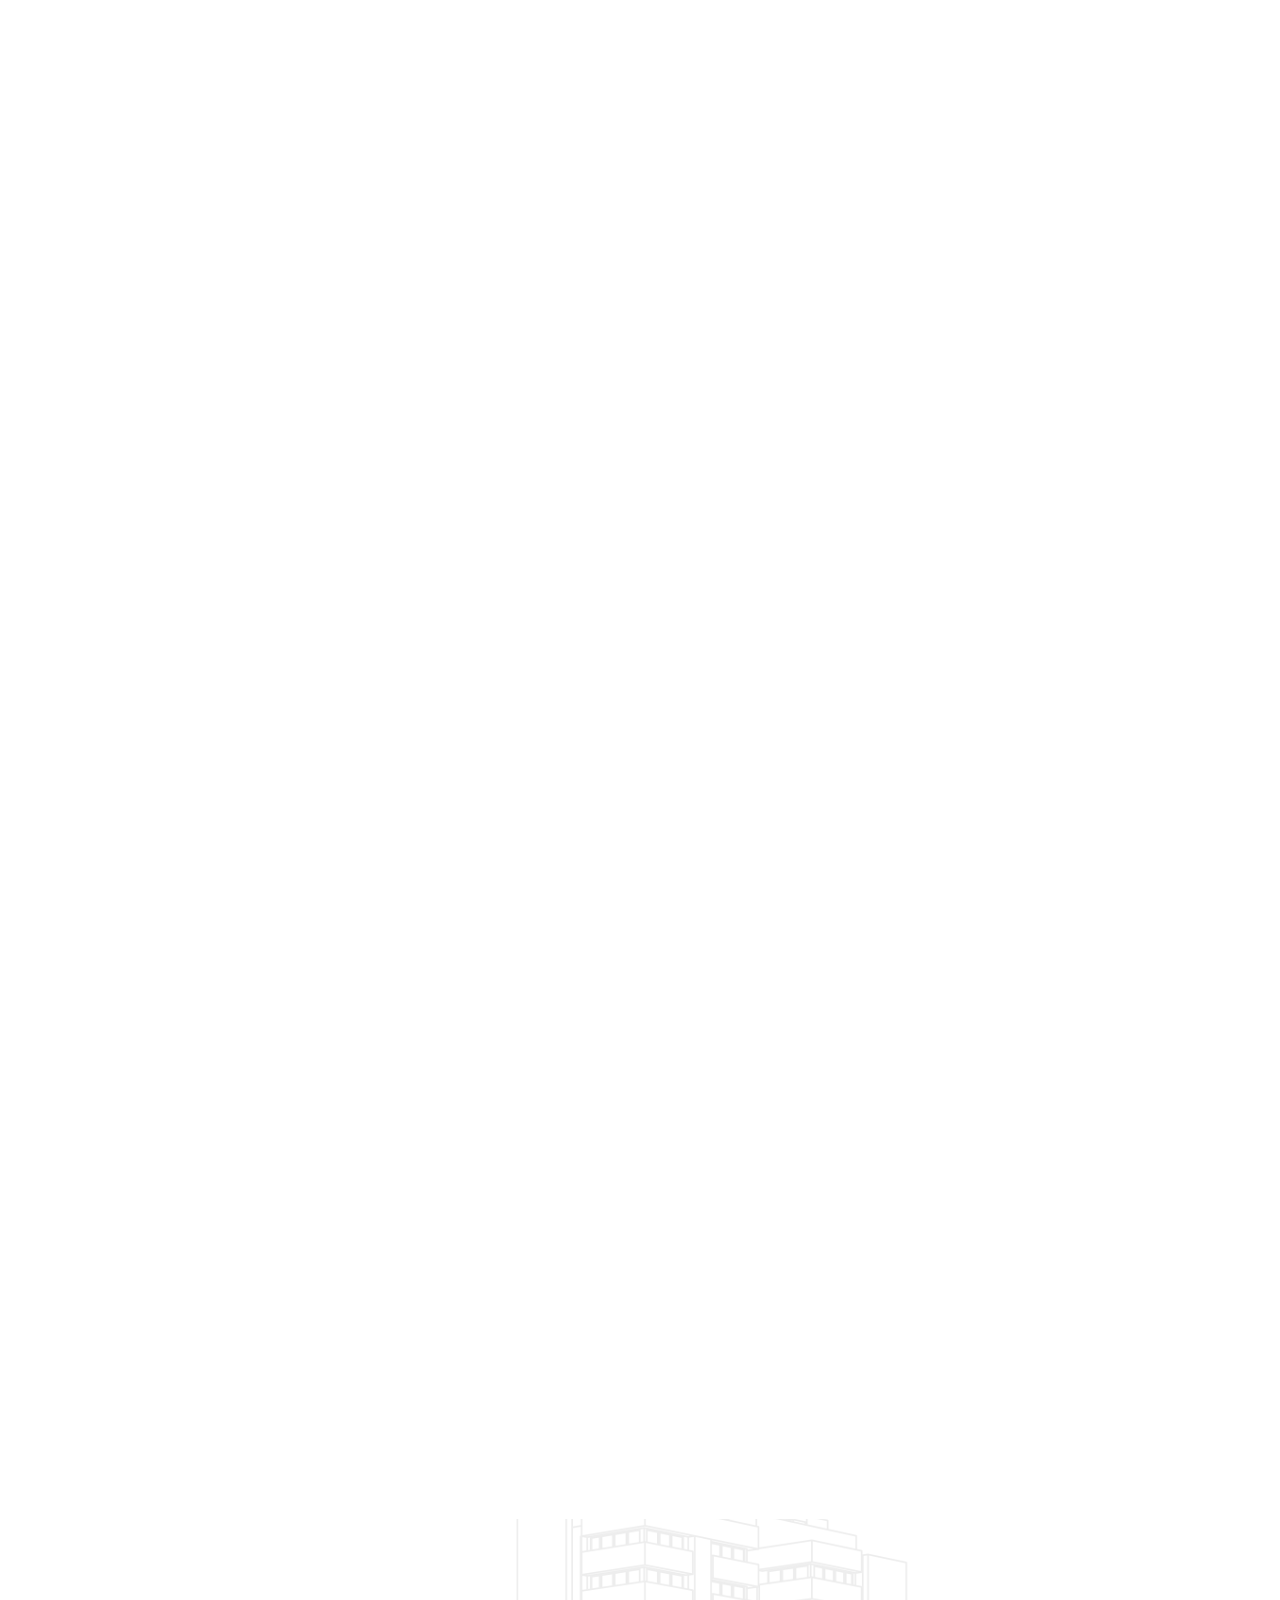
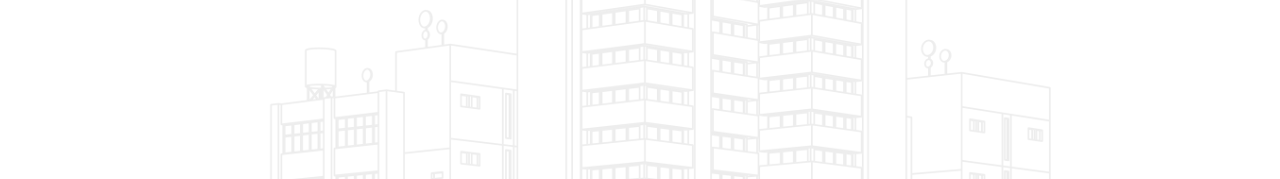
==== commit 417d0e5e: "Final push" ====
--- a/index.html
+++ b/index.html
@@ -4,18 +4,27 @@
     <meta charset="UTF-8">
     <meta name="viewport" content="width=device-width, initial-scale=1.0">
     <title>Atharva Enterprises</title>
+    <link rel="preload" as="image" href="assets/Logo/Atharva Enterprises Logo.png" type="image/png" fetchpriority="high">
+    <link rel="preload" as="image" href="assets/Icons/Instagram_icon.png" type="image/png" fetchpriority="high">
+    <link rel="preload" as="image" href="assets/Icons/Facebook_icon.png" type="image/png" fetchpriority="high">
+    <link rel="preload" as="image" href="assets/Icons/Whatsapp_Icon.png" type="image/png" fetchpriority="high">
     <link rel="preload" as="image" href="assets/Homepage/optimized/Vistara Homepage Banner.jpg" type="image/jpeg" fetchpriority="high">
-    <link rel="preload" as="image" href="assets/Homepage/optimized/Sayaji Homepage Banner.jpg" type="image/jpeg">
+    <link rel="preload" as="image" href="assets/Homepage/Enrise Banner.png" type="image/jpeg">
     <link rel="preload" as="image" href="assets/Homepage/optimized/Ecstacy Homepage Banner.jpg" type="image/jpeg">
-    <link rel="stylesheet" href="styles/index.css">
+    <link rel="preload" as="image" href="assets/Homepage/optimized/Footer Sketch.png" type="image/png">
+    <link rel="preload" as="image" href="assets/Journey/Banner.png" type="image/png">
+    <link rel="preload" as="image" href="assets/Journey/Circle.png" type="image/png">
+    <link rel="stylesheet" href="styles/home.css?v=20260525n13">
+    <link rel="stylesheet" href="styles/journey.css?v=20260525n13">
 </head>
-<body>
+<body class="home-template">
 
     <header>
         <div class="container header-content">
             <a class="logo" href="index.html" aria-label="Atharva Enterprises Home">
                 <img class="logo-img" src="assets/Logo/Atharva Enterprises Logo.png" alt="Atharva Enterprises Logo">
             </a>
+            <button type="button" class="site-mobile-menu" id="site-mobile-menu-btn" aria-label="Open menu" aria-controls="site-mobile-drawer" aria-expanded="false">&#9776;</button>
             <nav>
                 <div class="nav-story" id="story-menu">
                     <a href="#" class="story-trigger" id="story-trigger" aria-haspopup="true" aria-expanded="false">Our Story</a>
@@ -23,7 +32,6 @@
                         <a href="about.html" role="menuitem">About</a>
                         <a href="values.html" role="menuitem">Values</a>
                         <a href="leadership.html" role="menuitem">Leadership</a>
-                        <a href="journey.html" role="menuitem">Journey</a>
                     </div>
                 </div>
                 <div class="nav-real-estate" id="real-estate-menu">
@@ -37,17 +45,17 @@
 
                             <div class="real-estate-groups real-estate-groups-completed is-active" data-re-panel="completed">
                                 <div class="real-estate-group">
-                                    <h5>Residential</h5>
+                                    <a href="real-estate-completed.html#projects-residential" class="real-estate-group-link">Residential</a>
                                     <ul>
                                         <li><a href="#">Madhukosh | Nashik</a></li>
                                         <li><a href="#">Kamal Residency | Nashik</a></li>
                                         <li><a href="#">Ecstasy | Pune</a></li>
                                         <li><a href="#">Venkateshpuram | Pune</a></li>
                                     </ul>
-                                    <a href="real-estate-completed.html" class="real-estate-view-all">View All <span>&rarr;</span></a>
+                                    <a href="real-estate-completed.html#projects-residential" class="real-estate-view-all">View All <span>&rarr;</span></a>
                                 </div>
                                 <div class="real-estate-group">
-                                    <h5>Commercial</h5>
+                                    <a href="real-estate-completed.html#projects-commercial" class="real-estate-group-link">Commercial</a>
                                     <ul>
                                         <li><a href="#">Dattatreya Darshan | Nashik</a></li>
                                         <li><a href="#">Shubh Plaza | Nashik</a></li>
@@ -55,20 +63,20 @@
                                     </ul>
                                 </div>
                                 <div class="real-estate-group">
-                                    <h5>Mixed-Use</h5>
+                                    <a href="real-estate-completed.html#projects-mixed-use" class="real-estate-group-link">Mixed use</a>
                                     <ul>
                                         <li><a href="#">Rohan Heights | Nashik</a></li>
                                         <li><a href="#">Ruchik House | Nashik</a></li>
                                         <li><a href="#">Swapna Vaibhav | Nashik</a></li>
                                         <li><a href="#">Millennium Heights | Pune</a></li>
                                     </ul>
-                                    <a href="real-estate-completed.html" class="real-estate-view-all">View All <span>&rarr;</span></a>
+                                    <a href="real-estate-completed.html#projects-mixed-use" class="real-estate-view-all">View All <span>&rarr;</span></a>
                                 </div>
                             </div>
 
                             <div class="real-estate-groups real-estate-groups-upcoming" data-re-panel="upcoming">
                                 <div class="real-estate-group">
-                                    <h5>Residential</h5>
+                                    <a href="real-estate-upcoming.html" class="real-estate-group-link">Residential</a>
                                     <ul>
                                         <li><a href="real-estate-upcoming.html">Ambegaon BK | Pune</a></li>
                                     </ul>
@@ -89,12 +97,46 @@
             </nav>
             <a href="contact.html" class="btn-outline">Book A Site Visit</a>
         </div>
+        <div class="site-mobile-drawer" id="site-mobile-drawer" hidden>
+            <button type="button" class="site-mobile-drawer-close" aria-label="Close menu">&times;</button>
+            <div class="site-mobile-drawer-links">
+                <a href="index.html" class="site-mobile-link">Home</a>
+                <button type="button" class="site-mobile-link site-mobile-toggle" data-mobile-target="mobile-submenu-story" aria-expanded="false">Our Story</button>
+                <div class="site-mobile-submenu" id="mobile-submenu-story" hidden>
+                    <a href="about.html">About</a>
+                    <a href="values.html">Values</a>
+                    <a href="leadership.html">Leadership</a>
+                </div>
+                <button type="button" class="site-mobile-link site-mobile-toggle" data-mobile-target="mobile-submenu-real-estate" aria-expanded="false">Real Estate</button>
+                <div class="site-mobile-submenu" id="mobile-submenu-real-estate" hidden>
+                    <a href="real-estate-completed.html">Completed</a>
+                    <a href="real-estate-completed.html#projects-residential">Residential</a>
+                    <a href="real-estate-completed.html#projects-commercial">Commercial</a>
+                    <a href="real-estate-completed.html#projects-mixed-use">Mixed-Use</a>
+                    <a href="real-estate-upcoming.html">Upcoming</a>
+                </div>
+                <button type="button" class="site-mobile-link site-mobile-toggle" data-mobile-target="mobile-submenu-hospitality" aria-expanded="false">Hospitality</button>
+                <div class="site-mobile-submenu" id="mobile-submenu-hospitality" hidden>
+                    <a href="hospitality.html">Enrise by Sayaji</a>
+                </div>
+                <a href="contact.html" class="site-mobile-link">Contact</a>
+                <a href="contact.html" class="site-mobile-link site-mobile-cta">Book A Site Visit</a>
+            </div>
+            <div class="site-mobile-drawer-brand">
+                <img class="site-mobile-drawer-logo" src="assets/Logo/Atharva Enterprises Logo.png" alt="Atharva Enterprises Logo" loading="lazy" decoding="async">
+                <div class="site-mobile-drawer-social">
+                    <a href="#" aria-label="Instagram"><img src="assets/Icons/Instagram_icon.png" alt="Instagram" loading="eager" fetchpriority="high" decoding="async"></a>
+                    <a href="#" aria-label="Facebook"><img src="assets/Icons/Facebook_icon.png" alt="Facebook" loading="eager" fetchpriority="high" decoding="async"></a>
+                    <a href="#" aria-label="WhatsApp"><img src="assets/Icons/Whatsapp_Icon.png" alt="WhatsApp" loading="eager" fetchpriority="high" decoding="async"></a>
+                </div>
+            </div>
+        </div>
     </header>
 
     <section class="hero">
         <div class="hero-slides" id="hero-slides" aria-live="polite">
             <img class="hero-banner hero-slide is-active" src="assets/Homepage/optimized/Vistara Homepage Banner.jpg" alt="Vistara homepage banner" loading="eager" fetchpriority="high" decoding="async" data-show-enquire="true" data-enquire-variant="vistara">
-            <img class="hero-banner hero-slide" src="assets/Homepage/optimized/Sayaji Homepage Banner.jpg" alt="Sayaji homepage banner" loading="eager" fetchpriority="low" decoding="async">
+            <img class="hero-banner hero-slide" src="assets/Homepage/Enrise Banner.png" alt="Enrise homepage banner" loading="eager" fetchpriority="low" decoding="async">
             <img class="hero-banner hero-slide" src="assets/Homepage/optimized/Ecstacy Homepage Banner.jpg" alt="Ecstacy homepage banner" loading="eager" fetchpriority="low" decoding="async" data-show-enquire="true" data-enquire-variant="ecstacy">
         </div>
         <a href="contact.html" class="hero-enquire-btn is-vistara is-active" data-slide-index="0">Enquire <span class="arrow">&rarr;</span></a>
@@ -170,10 +212,51 @@
                 <h1><span class="since-text">SINCE</span><span class="since-year">1989</span></h1>
                 <p class="since-subtitle">Three Decades of Creating Spaces<br>That Hold Stories</p>
             </div>
-
+        </div>
+    </section>
+
+    <main class="journey-page-main home-journey-main">
+        <section class="journey-hero" aria-label="Journey timeline">
+            <div class="journey-hero-bg"></div>
+            <div class="journey-hero-overlay"></div>
+
+            <div class="journey-arc">
+                <img src="assets/Journey/Circle.png" alt="" aria-hidden="true" loading="lazy" decoding="async">
+                <span class="y y-1">2022</span>
+                <span class="y y-2">2022</span>
+                <span class="y y-3">2022</span>
+                <span class="y y-4">2022</span>
+                <span class="y y-5">2022</span>
+                <span class="y y-6">2022</span>
+                <span class="y y-7">2022</span>
+            </div>
+
+            <div class="journey-hero-content">
+                <h1>Journey</h1>
+
+                <div class="journey-milestone-row">
+                    <div class="journey-brand">
+                        <img src="assets/Logo/Atharva Enterprises Logo.png" alt="Atharva Enterprises Logo" loading="lazy" decoding="async">
+                    </div>
+
+                    <div class="journey-year" id="journey-year">2022</div>
+
+                    <div class="journey-projects" id="journey-projects"></div>
+                </div>
+
+                <div class="journey-copy">
+                    <h2>From First Foundations to Future Skylines</h2>
+                    <p>This timeline traces 35 years of consistent growth and execution-from our first project to a portfolio of landmark developments-built on trust, expertise, and a forward-looking vision. Discover the buildings we've crafted over time.</p>
+                </div>
+            </div>
+        </section>
+    </main>
+
+    <section class="stats-section stats-section-metrics">
+        <div class="container">
             <div class="stats-content">
                 <div class="stats-text">
-                    <h2><span class="stats-strong">Atharva<br>Enterprises,</span><br>Trusted by<br><span class="stats-green">Generations</span></h2>
+                    <h2><span class="stats-strong">Atharva <br class="stats-mobile-hide-break">Enterprises,</span><br class="stats-main-break"><span class="stats-mobile-second-line">Trusted by <span class="stats-green">Generations</span></span></h2>
                 </div>
                 <div class="stats-grid-wrapper">
                     <div class="stat-box">
@@ -211,8 +294,8 @@
         <div class="features-grid">
             <div class="feature-card-img feature-on-time" data-bg="assets/Homepage/optimized/1.1.jpg">
                 <div class="feature-content">
-                    <h3>On Time,<br>Every Time</h3>
-                    <p>Because trust is built<br>on promises kept.</p>
+                    <h3>On Time, Every Time</h3>
+                    <p>Because trust is built on promises kept.</p>
                 </div>
             </div>
             <div class="feature-card-img feature-designs" data-bg="assets/Homepage/optimized/1.2.jpg">
@@ -229,8 +312,8 @@
             </div>
             <div class="feature-card-img feature-connect" data-bg="assets/Homepage/optimized/1.4.jpg">
                 <div class="feature-content">
-                    <h3>1&#8209;1 Connect<br>with Builder</h3>
-                    <p>A direct line to the visionary<br>behind your home.</p>
+                    <h3>1&#8209;1 Connect with Builder</h3>
+                    <p>A direct line to the visionary behind your home.</p>
                 </div>
             </div>
             <div class="feature-card-img feature-vastu" data-bg="assets/Homepage/optimized/1.5.jpg">
@@ -275,7 +358,7 @@
                     <div class="testi-card">
                         <p class="quote">Good quality, timely possession and hassle-free booking is what I have experienced while buying with Meghmalhar Project.</p>
                         <div class="testi-author">Dr. Borde</div>
-                        <div class="testi-project">Project: Ecstasy</div>
+                        <div class="testi-project">Project: Meghmalhar</div>
                     </div>
                 </div>
 
@@ -340,7 +423,10 @@
         </div>
     </section>
 
-    <footer>
+    <footer class="home-footer">
+        <div class="home-footer-sketch" aria-hidden="true">
+            <img src="assets/Homepage/optimized/Footer Sketch.png" alt="" width="2600" height="1444" loading="eager" decoding="async">
+        </div>
         <div class="container">
             <div class="footer-grid">
                 <div class="footer-brand">
@@ -349,11 +435,9 @@
                     </div>
                     <p class="footer-desc">Over the decades, Atharva Enterprises journey has evolved into more than just building structures; it has been about understanding how people live and what truly makes a space feel complete. Every project is designed with a singular intent: making life simpler, more comfortable, and more meaningful.</p>
                     <div class="social-icons">
-                        <a href="#" aria-label="Instagram"><img src="assets/Icons/Instagram_icon.png" alt="Instagram" loading="lazy" decoding="async"></a>
-                        <a href="#" aria-label="Facebook"><img src="assets/Icons/Facebook_icon.png" alt="Facebook" loading="lazy" decoding="async"></a>
-                        <a href="#" aria-label="LinkedIn"><img src="assets/Icons/Linkedin_icon.png" alt="LinkedIn" loading="lazy" decoding="async"></a>
-                        <a href="#" aria-label="WhatsApp"><img src="assets/Icons/Whatsapp_Icon.png" alt="WhatsApp" loading="lazy" decoding="async"></a>
-                        <a href="#" aria-label="YouTube"><img src="assets/Icons/Youtube_icon.png" alt="YouTube" loading="lazy" decoding="async"></a>
+                        <a href="#" aria-label="Instagram"><img src="assets/Icons/Instagram_icon.png" alt="Instagram" loading="eager" fetchpriority="high" decoding="async"></a>
+                        <a href="#" aria-label="Facebook"><img src="assets/Icons/Facebook_icon.png" alt="Facebook" loading="eager" fetchpriority="high" decoding="async"></a>
+                        <a href="#" aria-label="WhatsApp"><img src="assets/Icons/Whatsapp_Icon.png" alt="WhatsApp" loading="eager" fetchpriority="high" decoding="async"></a>
                     </div>
                 </div>
 
@@ -361,18 +445,17 @@
                     <h4 class="footer-title">OUR STORY</h4>
                     <ul>
                         <li><a href="about.html">ABOUT</a></li>
-                        <li><a href="#">VALUES</a></li>
+                        <li><a href="values.html">VALUES</a></li>
                         <li><a href="leadership.html">LEADERSHIP</a></li>
-                        <li><a href="journey.html">JOURNEY</a></li>
                     </ul>
                 </div>
 
                 <div class="footer-links">
                     <h4 class="footer-title">REAL ESTATE</h4>
                     <ul>
-                        <li><a href="#">RESIDENTIAL</a></li>
-                        <li><a href="#">COMMERCIAL</a></li>
-                        <li><a href="#">MIXED-USE</a></li>
+                        <li><a href="real-estate-completed.html#projects-residential">RESIDENTIAL</a></li>
+                        <li><a href="real-estate-completed.html#projects-commercial">COMMERCIAL</a></li>
+                        <li><a href="real-estate-completed.html#projects-mixed-use">MIXED-USE</a></li>
                     </ul>
                 </div>
 
@@ -386,15 +469,15 @@
                 <div class="footer-links contact-links">
                     <h4 class="footer-title">CONTACT</h4>
                     <ul>
-                        <li><a href="#"><span class="contact-icon">☎</span>0253 2953777</a></li>
-                        <li><a href="#"><span class="contact-icon">✉</span>info@atharvaenterprises.in</a></li>
-                        <li><a href="#"><span class="contact-icon">✉</span>sales@atharvaenterprises.in</a></li>
+                        <li><a href="tel:+912532953777"><span class="contact-icon">&#9742;</span>0253 2953777</a></li>
+                        <li><a href="mailto:info@atharvaenterprises.in"><span class="contact-icon">&#9993;</span>info@atharvaenterprises.in</a></li>
+                        <li><a href="mailto:sales@atharvaenterprises.in"><span class="contact-icon">&#9993;</span>sales@atharvaenterprises.in</a></li>
                     </ul>
                 </div>
 
                 <div class="address-col nashik-office">
                     <h4>Nashik Office:</h4>
-                    <p><span class="office-line-nowrap">Atharva Enterprises, 5th Floor, Hotel Enrise by Sayaji,</span><br>Opp. City Garden, Indira Nagar Jogging Track Road,<br>Nashik - 422009.<br>0253 2953777 | info@atharvaenterprises.in</p>
+                    <p><span class="office-line-nowrap">Atharva Enterprises, 5th Floor, Hotel Enrise</span><br><span class="office-line-nowrap">by Sayaji, Opp. City Garden,</span><br>Indira Nagar Jogging Track Road,<br>Nashik - 422009.<br>0253 2953777 | info@atharvaenterprises.in</p>
                 </div>
                 <div class="address-col pune-office">
                     <h4>Pune Office:</h4>
@@ -409,21 +492,8 @@
         </div>
     </footer>
 
-    <script src="scripts/home.js"></script>
+    <script src="scripts/home.js?v=20260523n2"></script>
+    <script src="scripts/journey.js"></script>
     <script src="scripts/index.js"></script>
 </body>
 </html>
-
-
-
-
-
-
-
-
-
-
-
-
-
-
--- a/styles/home.css
+++ b/styles/home.css
@@ -0,0 +1,5 @@
+﻿/* Home page stylesheet entry */
+@import url('common.css?v=20260525n13');
+
+
+
--- a/styles/journey.css
+++ b/styles/journey.css
@@ -0,0 +1,1527 @@
+﻿/* Page stylesheet entry */
+@import url('common.css?v=20260525n13');
+
+body.journey-template {
+    --journey-wheel-size: 820px;
+    --journey-wheel-left: -270px;
+    --journey-wheel-top: -100px;
+    --journey-wheel-year-size: 44px;
+    --journey-milestone-left: clamp(132px, 13vw, 194px);
+    --journey-brand-size: clamp(80px, 5.2vw, 98px);
+    --journey-row-gap: 14px;
+    --journey-year-slot: 0px;
+    --journey-copy-left: 560px;
+    --journey-projects-offset: calc(var(--journey-copy-left) - var(--journey-milestone-left) - var(--journey-brand-size) - var(--journey-row-gap) - var(--journey-year-slot));
+    background: #f3f3f3;
+    color: #11101d;
+}
+
+.journey-page-main {
+    background: #f3f3f3;
+}
+
+.journey-hero {
+    position: relative;
+    height: clamp(620px, 52vw, 760px);
+    min-height: 620px;
+    overflow: hidden;
+    border-top: 3px solid #39b54a;
+    border-bottom: 0;
+    background: #11141a;
+}
+
+.journey-hero-bg,
+.journey-hero-overlay {
+    position: absolute;
+    inset: 0;
+}
+
+.journey-hero-bg {
+    background: url('../assets/Journey/Banner.png') center center / cover no-repeat;
+    transform: none;
+}
+
+.journey-hero-overlay {
+    background:
+        linear-gradient(180deg,
+            rgba(72, 52, 112, 0.32) 0%,
+            rgba(48, 34, 84, 0.24) 30%,
+            rgba(24, 17, 45, 0.18) 62%,
+            rgba(11, 8, 24, 0.2) 100%),
+        linear-gradient(90deg,
+            rgba(20, 14, 36, 0.44) 0%,
+            rgba(17, 12, 32, 0.34) 44%,
+            rgba(11, 8, 24, 0.28) 100%);
+}
+
+.journey-arc {
+    position: absolute;
+    left: var(--journey-wheel-left);
+    top: var(--journey-wheel-top);
+    width: var(--journey-wheel-size);
+    aspect-ratio: 1 / 1;
+    height: auto;
+    z-index: 5;
+    pointer-events: auto;
+    user-select: none;
+    touch-action: none;
+    transition: opacity 0.25s ease;
+}
+
+.journey-arc img {
+    width: 100%;
+    height: 100%;
+    object-fit: contain;
+    opacity: 0.84;
+    pointer-events: none;
+}
+
+.journey-arc .y {
+    position: absolute;
+    font-family: 'Juana', 'The Seasons', serif;
+    font-size: var(--journey-wheel-year-size);
+    font-weight: 400;
+    color: rgba(183, 187, 195, 0.58);
+    line-height: 1;
+    letter-spacing: -0.03em;
+    cursor: pointer;
+    transition: color 0.42s ease, opacity 0.42s ease, text-shadow 0.42s ease;
+    z-index: 6;
+    filter: saturate(0.9);
+}
+
+.journey-arc .y .year-digit-fix,
+.journey-year .year-digit-fix {
+    font-family: Georgia, 'Times New Roman', serif;
+    font-style: inherit;
+    font-weight: inherit;
+    line-height: inherit;
+}
+
+/* perfectly aligned along the curve */
+.journey-arc .y-1 {
+    top: 17.32%;
+    left: 66.83%;
+    transform: rotate(-63deg);
+}
+
+.journey-arc .y-2 {
+    top: 27.8%;
+    left: 73.66%;
+    transform: rotate(-52deg);
+}
+
+.journey-arc .y-3 {
+    top: 38.29%;
+    left: 78.78%;
+    transform: rotate(-36deg);
+}
+
+.journey-arc .y-4 {
+    top: 48.78%;
+    left: 83.66%;
+    transform: rotate(0deg);
+}
+
+.journey-arc .y.is-active {
+    color: #39b54a;
+    opacity: 1;
+    text-shadow: 0 0 20px rgba(57, 181, 74, 0.18);
+    filter: saturate(1.05);
+}
+
+.journey-arc .y:not(.is-active) {
+    opacity: 0.78;
+}
+
+.journey-arc .y.is-near {
+    opacity: 0.86;
+}
+
+.journey-arc .y.is-far {
+    opacity: 0.62;
+}
+
+.journey-arc .y.is-empty {
+    opacity: 0;
+    pointer-events: none;
+}
+
+.journey-arc.is-dragging {
+    cursor: ns-resize;
+}
+
+.journey-arc.is-dragging .y {
+    transition-duration: 0.12s;
+}
+
+.journey-arc .y:focus-visible {
+    outline: 2px solid #39b54a;
+    outline-offset: 4px;
+    border-radius: 4px;
+}
+
+.journey-arc .y-5 {
+    top: 59.27%;
+    left: 79.02%;
+    transform: rotate(24deg);
+}
+
+.journey-arc .y-6 {
+    top: 69.76%;
+    left: 73.17%;
+    transform: rotate(42deg);
+}
+
+.journey-arc .y-7 {
+    top: 80.24%;
+    left: 65.61%;
+    transform: rotate(56deg);
+}
+
+.journey-hero-content {
+    position: relative;
+    z-index: 3;
+    width: 100%;
+    max-width: 1320px;
+    margin: 0 auto;
+    height: 100%;
+    padding: 0 clamp(28px, 4.2vw, 70px);
+}
+
+.journey-hero-content h1 {
+    position: absolute;
+    top: clamp(36px, 4.5vw, 56px);
+    right: clamp(120px, 18vw, 320px);
+    margin: 0;
+    font-family: 'The Seasons', 'Juana', serif;
+    font-size: clamp(90px, 9.4vw, 138px);
+    font-weight: 500;
+    line-height: 0.88;
+    color: rgba(3, 5, 10, 0.55);
+    letter-spacing: -0.05em;
+}
+
+.journey-milestone-row {
+    position: absolute;
+    top: clamp(236px, 22vw, 286px);
+    left: var(--journey-milestone-left);
+    display: flex;
+    align-items: flex-start;
+    gap: var(--journey-row-gap);
+}
+
+.journey-brand img {
+    width: var(--journey-brand-size);
+    display: block;
+    position: relative;
+    z-index: 1;
+}
+
+.journey-brand {
+    position: relative;
+    margin-left: 0;
+}
+
+.journey-brand::after {
+    content: '';
+    position: absolute;
+    inset: 0;
+    background: url('../assets/Logo/Atharva Enterprises Logo.png') center / contain no-repeat;
+    filter: brightness(0) invert(1);
+    -webkit-mask-image: linear-gradient(to bottom, transparent 0 58%, #000 58% 76%, transparent 76%);
+    mask-image: linear-gradient(to bottom, transparent 0 58%, #000 58% 76%, transparent 76%);
+    opacity: 0.98;
+    pointer-events: none;
+    z-index: 2;
+}
+
+.journey-year {
+    font-family: 'Juana', 'The Seasons', serif;
+    font-size: 44px;
+    font-weight: 400;
+    line-height: 1;
+    color: #39b54a;
+    letter-spacing: -0.04em;
+    display: none;
+    min-width: var(--journey-year-slot);
+    margin-left: 0;
+    transition: transform 0.24s ease, opacity 0.24s ease;
+}
+
+.journey-year.is-updating {
+    opacity: 0.65;
+    transform: translateY(2px);
+}
+
+.journey-projects {
+    display: flex;
+    align-items: flex-start;
+    flex-wrap: wrap;
+    gap: 28px;
+    margin-left: var(--journey-projects-offset);
+    max-width: min(760px, calc(100vw - 420px));
+    transition: opacity 0.24s ease, transform 0.24s ease;
+}
+
+.journey-projects.is-updating {
+    opacity: 0.6;
+    transform: translateY(6px);
+}
+
+.journey-project {
+    position: relative;
+    padding-left: 14px;
+    min-width: 190px;
+    max-width: 320px;
+    min-height: 72px;
+}
+
+.journey-project::before {
+    content: '';
+    position: absolute;
+    left: 0;
+    top: 1px;
+    width: 2.5px;
+    height: 72px;
+    background: rgba(255, 255, 255, 0.92);
+}
+
+.journey-project h3 {
+    margin: 0;
+    font-family: 'Juana', 'The Seasons', serif;
+    font-size: 30px;
+    line-height: 1;
+    font-weight: 200;
+    color: #f4f4f6;
+    letter-spacing: -0.02em;
+    font-variant-ligatures: none;
+    font-feature-settings: "liga" 0, "dlig" 0, "calt" 0;
+}
+
+.journey-project .type {
+    margin-top: 4px;
+    font-size: 14px;
+    line-height: 1.1;
+    font-weight: 300;
+    color: #ededf1;
+}
+
+.journey-project .location {
+    margin-top: 5px;
+    font-family: 'Helvetica Neue Light', 'Helvetica Neue', Arial, sans-serif;
+    font-size: 12px;
+    line-height: 1.15;
+    font-weight: 400;
+    color: #cfcfd6;
+    opacity: 0.78;
+}
+
+.journey-copy {
+    position: absolute;
+    left: var(--journey-copy-left);
+    top: 430px;
+    bottom: auto;
+    width: min(565px, calc(100vw - var(--journey-copy-left) - 44px));
+}
+
+.journey-copy h2 {
+    margin: 0 0 8px;
+    font-family: 'The Seasons', 'Juana', serif;
+    font-size: 20px;
+    line-height: 1.08;
+    font-weight: 100;
+    color: #39b54a;
+    letter-spacing: -0.03em;
+}
+
+.journey-copy p {
+    margin: 0;
+    font-family: 'Helvetica Neue Light', 'Helvetica Neue', Arial, sans-serif;
+    font-size: 17px;
+    line-height: 1.62;
+    font-weight: 100;
+    color: #ececf1;
+    max-width: 500px;
+}
+
+/* ---------- RESPONSIVE ---------- */
+
+@media (min-width: 941px) and (max-width: 1599px) {
+    body.journey-template {
+        --journey-wheel-size: clamp(720px, 58vw, 900px);
+        --journey-wheel-left: clamp(-330px, -24vw, -250px);
+        --journey-wheel-top: clamp(-126px, -8vw, -94px);
+        --journey-wheel-year-size: clamp(36px, 2.8vw, 48px);
+        --journey-milestone-left: clamp(108px, 10vw, 176px);
+        --journey-brand-size: clamp(74px, 4.8vw, 98px);
+        --journey-row-gap: 12px;
+        --journey-year-slot: 0px;
+        --journey-copy-left: clamp(480px, 46vw, 660px);
+    }
+
+    .journey-hero {
+        height: clamp(600px, 52vw, 760px);
+        min-height: 600px;
+    }
+
+    .journey-hero-content h1 {
+        top: clamp(32px, 3.6vw, 48px);
+        right: clamp(84px, 13vw, 210px);
+        font-size: clamp(86px, 8vw, 130px);
+    }
+
+    .journey-milestone-row {
+        top: clamp(214px, 24vw, 286px);
+    }
+
+    .journey-projects {
+        gap: 20px;
+        max-width: min(700px, calc(100vw - var(--journey-copy-left) - 34px));
+    }
+
+    .journey-project {
+        min-width: 176px;
+        max-width: 292px;
+        min-height: 68px;
+        padding-left: 12px;
+    }
+
+    .journey-project::before {
+        height: 68px;
+    }
+
+    .journey-project h3 {
+        font-size: clamp(24px, 2.15vw, 34px);
+    }
+
+    .journey-project .type {
+        font-size: 13px;
+    }
+
+    .journey-project .location {
+        font-size: 11px;
+    }
+
+    .journey-copy {
+        top: clamp(392px, 40vw, 476px);
+        width: min(500px, calc(100vw - var(--journey-copy-left) - 34px));
+    }
+
+    .journey-copy h2 {
+        font-size: clamp(26px, 2.4vw, 34px);
+    }
+
+    .journey-copy p {
+        font-size: clamp(15px, 1.35vw, 18px);
+        line-height: 1.5;
+        max-width: 480px;
+    }
+}
+
+@media (min-width: 2200px) and (max-width: 3200px) {
+    body.journey-template {
+        --journey-wheel-size: clamp(1450px, 54vw, 1620px);
+        --journey-wheel-left: clamp(-540px, -19vw, -450px);
+        --journey-wheel-top: clamp(-188px, -6.8vw, -156px);
+        --journey-wheel-year-size: clamp(78px, 3.05vw, 90px);
+        --journey-milestone-left: clamp(244px, 12vw, 336px);
+        --journey-brand-size: clamp(148px, 5.15vw, 182px);
+        --journey-row-gap: 26px;
+        --journey-year-slot: 0px;
+        --journey-copy-left: clamp(980px, 41vw, 1130px);
+    }
+
+    .journey-hero {
+        height: clamp(1120px, 53vw, 1410px);
+        min-height: 1120px;
+    }
+
+    .journey-hero-content {
+        max-width: min(92vw, 2280px);
+        padding: 0 clamp(34px, 2.4vw, 82px);
+    }
+
+    .journey-hero-content h1 {
+        top: clamp(66px, 4.1vw, 104px);
+        right: clamp(222px, 17vw, 560px);
+        font-size: clamp(166px, 9.4vw, 255px);
+    }
+
+    .journey-milestone-row {
+        top: clamp(436px, 22vw, 530px);
+    }
+
+    .journey-year {
+        font-size: clamp(78px, 2.85vw, 90px);
+    }
+
+    .journey-projects {
+        gap: clamp(46px, 2.2vw, 56px);
+        max-width: min(1160px, calc(100vw - var(--journey-copy-left) - 82px));
+    }
+
+    .journey-project {
+        min-width: 350px;
+        max-width: 592px;
+        min-height: 133px;
+        padding-left: 26px;
+    }
+
+    .journey-project::before {
+        width: 4px;
+        height: 133px;
+    }
+
+    .journey-project h3 {
+        font-size: 56px;
+    }
+
+    .journey-project .type {
+        margin-top: 10px;
+        font-size: 26px;
+    }
+
+    .journey-project .location {
+        margin-top: 9px;
+        font-size: 22px;
+    }
+
+    .journey-copy {
+        width: min(1045px, calc(100vw - var(--journey-copy-left) - 82px));
+    }
+
+    .journey-copy h2 {
+        font-size: 52px;
+        margin-bottom: 15px;
+    }
+
+    .journey-copy p {
+        font-size: 31px;
+        line-height: 1.58;
+        max-width: 930px;
+    }
+
+}
+
+@media (max-width: 1200px) {
+    body.journey-template {
+        --journey-milestone-left: clamp(122px, 13vw, 180px);
+        --journey-year-slot: 0px;
+        --journey-copy-left: clamp(520px, 50vw, 600px);
+    }
+
+    .journey-copy {
+        width: min(500px, calc(100vw - var(--journey-copy-left) - 24px));
+    }
+
+    .journey-projects {
+        max-width: min(520px, calc(100vw - var(--journey-copy-left) - 16px));
+    }
+}
+
+@media (max-width: 992px) {
+    body.journey-template {
+        --journey-wheel-size: clamp(560px, 88vw, 650px);
+        --journey-wheel-left: clamp(-420px, -62vw, -332px);
+        --journey-wheel-top: clamp(-290px, -33vw, -228px);
+        --journey-wheel-year-size: clamp(30px, 4.3vw, 38px);
+        --journey-milestone-left: clamp(62px, 8vw, 108px);
+        --journey-brand-size: clamp(58px, 7.8vw, 78px);
+        --journey-row-gap: 8px;
+        --journey-year-slot: 0px;
+        --journey-copy-left: clamp(238px, 44vw, 336px);
+    }
+
+    .journey-hero {
+        height: clamp(680px, 102vw, 860px);
+        min-height: 680px;
+    }
+
+    .journey-arc {
+        opacity: 0.76;
+        pointer-events: auto;
+    }
+
+    .journey-hero-content {
+        padding: 0 18px;
+    }
+
+    .journey-hero-content h1 {
+        top: clamp(28px, 4.4vw, 46px);
+        right: clamp(14px, 6vw, 64px);
+        font-size: clamp(74px, 11vw, 106px);
+    }
+
+    .journey-milestone-row {
+        top: clamp(236px, 36vw, 310px);
+    }
+
+    .journey-year {
+        font-size: clamp(32px, 5.3vw, 40px);
+        min-width: var(--journey-year-slot);
+    }
+
+    .journey-projects {
+        gap: 14px;
+        max-width: min(560px, calc(100vw - var(--journey-copy-left) - 24px));
+    }
+
+    .journey-project {
+        min-width: 170px;
+        max-width: 280px;
+        padding-left: 12px;
+        min-height: 64px;
+    }
+
+    .journey-project::before {
+        height: 64px;
+    }
+
+    .journey-project h3 {
+        font-size: clamp(22px, 2.7vw, 30px);
+    }
+
+    .journey-project .type {
+        font-size: 13px;
+    }
+
+    .journey-project .location {
+        font-size: 11px;
+    }
+
+    .journey-copy {
+        left: var(--journey-copy-left);
+        width: min(500px, calc(100vw - var(--journey-copy-left) - 24px));
+    }
+
+    .journey-copy h2 {
+        font-size: clamp(27px, 3.8vw, 38px);
+    }
+
+    .journey-copy p {
+        font-size: clamp(15px, 2vw, 19px);
+        line-height: 1.52;
+    }
+}
+
+@media (max-width: 640px) {
+    body.journey-template {
+        --journey-wheel-size: clamp(460px, 98vw, 540px);
+        --journey-wheel-left: clamp(-338px, -74vw, -286px);
+        --journey-wheel-top: clamp(-208px, -42vw, -166px);
+        --journey-wheel-year-size: clamp(24px, 5.6vw, 30px);
+        --journey-milestone-left: 0px;
+        --journey-brand-size: 64px;
+        --journey-row-gap: 10px;
+        --journey-year-slot: 0px;
+        --journey-copy-left: 0px;
+    }
+
+    .journey-hero {
+        height: auto;
+        min-height: 620px;
+        padding-bottom: 20px;
+    }
+
+    .journey-hero-content {
+        display: flex;
+        flex-direction: column;
+        justify-content: flex-start;
+        padding: 0 14px 30px;
+    }
+
+    .journey-arc {
+        opacity: 0.72;
+        pointer-events: auto;
+        touch-action: pan-y;
+    }
+
+    .journey-arc .y.is-near {
+        opacity: 0.42;
+    }
+
+    .journey-arc .y.is-far {
+        opacity: 0.18;
+    }
+
+    .journey-hero-content h1 {
+        position: relative;
+        top: auto;
+        right: auto;
+        align-self: flex-end;
+        margin-top: 20px;
+        margin-bottom: 0;
+        font-size: clamp(52px, 13vw, 68px);
+    }
+
+    .journey-milestone-row {
+        position: relative;
+        top: auto;
+        left: auto;
+        margin-top: clamp(154px, 33vw, 196px);
+        display: flex;
+        flex-direction: column;
+        align-items: start;
+        gap: 12px;
+        margin-left: auto;
+        width: clamp(238px, 64vw, 360px);
+        z-index: 8;
+    }
+
+    .journey-year {
+        min-width: var(--journey-year-slot);
+        font-size: 30px;
+    }
+
+    .journey-projects {
+        display: grid;
+        grid-template-columns: 1fr;
+        flex-direction: initial;
+        flex-wrap: wrap;
+        gap: 10px;
+        margin-left: 0;
+        max-width: 100%;
+        width: 100%;
+        grid-column: auto;
+    }
+
+    .journey-project {
+        width: 100%;
+        min-width: 0;
+        max-width: none;
+        min-height: 58px;
+        padding-left: 10px;
+    }
+
+    .journey-project::before {
+        height: 58px;
+    }
+
+    .journey-project h3 {
+        font-size: 23px;
+        line-height: 1.02;
+    }
+
+    .journey-project .type {
+        font-size: 13px;
+        margin-top: 3px;
+    }
+
+    .journey-project .location {
+        font-size: 12px;
+        margin-top: 3px;
+    }
+
+    .journey-copy {
+        position: relative;
+        left: auto;
+        top: auto !important;
+        width: 100%;
+        margin-top: 18px;
+        z-index: 8;
+    }
+
+    .journey-copy h2 {
+        font-size: clamp(26px, 7.2vw, 34px);
+        line-height: 1.06;
+    }
+
+    .journey-copy p {
+        font-size: 15px;
+        line-height: 1.52;
+        max-width: none;
+    }
+
+}
+
+@media (max-width: 430px) {
+    body.journey-template {
+        --journey-wheel-size: clamp(420px, 110vw, 500px);
+        --journey-wheel-left: clamp(-320px, -92vw, -274px);
+        --journey-wheel-top: clamp(-172px, -50vw, -142px);
+        --journey-wheel-year-size: clamp(22px, 6vw, 28px);
+        --journey-milestone-left: 0px;
+        --journey-brand-size: 56px;
+        --journey-year-slot: 0px;
+        --journey-copy-left: 0px;
+    }
+
+    .journey-hero {
+        min-height: 600px;
+    }
+
+    .journey-hero-content h1 {
+        font-size: clamp(44px, 12.6vw, 56px);
+    }
+
+    .journey-milestone-row {
+        margin-top: clamp(130px, 35vw, 164px);
+        margin-left: auto;
+        width: clamp(212px, 66vw, 280px);
+        gap: 10px;
+    }
+
+    .journey-project {
+        min-height: 54px;
+    }
+
+    .journey-project::before {
+        height: 54px;
+    }
+
+    .journey-project h3 {
+        font-size: 18px;
+    }
+
+    .journey-copy h2 {
+        font-size: clamp(24px, 7vw, 30px);
+    }
+
+    .journey-copy p {
+        font-size: 13px;
+    }
+}
+
+body.journey-template footer {
+    border-top: 3px solid #39b54a;
+    background: #f3f3f3;
+    margin-top: calc(-1 * clamp(72px, 2.8vw, 116px));
+    padding-top: calc(76px + clamp(72px, 2.8vw, 116px));
+    position: relative;
+    z-index: 12;
+}
+
+@media (min-width: 1600px) {
+    body.journey-template footer {
+        margin-top: calc(-1 * clamp(118px, 3.7vw, 168px));
+        padding-top: calc(76px + clamp(118px, 3.7vw, 168px));
+    }
+}
+
+@media (min-width: 1200px) and (max-width: 2199px) {
+    .journey-hero-content h1 {
+        right: clamp(228px, 20vw, 348px);
+    }
+}
+
+@media (min-width: 3201px) {
+    body.journey-template footer {
+        margin-top: calc(-1 * clamp(206px, 5.3vw, 286px));
+        padding-top: calc(76px + clamp(206px, 5.3vw, 286px));
+    }
+}
+
+@media (max-width: 640px) {
+    body.journey-template footer {
+        margin-top: -96px;
+        padding-top: 156px;
+    }
+}
+
+body.journey-template .footer-title {
+    font-family: 'Helvetica Neue', Arial, sans-serif;
+    font-weight: 700;
+}
+
+body.journey-template .footer-links a,
+body.journey-template .address-col p,
+body.journey-template .footer-desc,
+body.journey-template .footer-bottom p {
+    font-family: 'Helvetica Neue', Arial, sans-serif;
+}
+
+/* Journey mobile composition: updated to match reference */
+@media (max-width: 940px) {
+    body.journey-template {
+        background: #f4f4f4;
+    }
+
+    body.journey-template .journey-page-main {
+        background: #f4f4f4;
+    }
+
+    body.journey-template header {
+        padding: 4px 0 6px;
+        border-bottom-width: 2px;
+    }
+
+    body.journey-template .header-content {
+        min-height: 48px;
+        padding: 0;
+    }
+
+    body.journey-template .logo-img {
+        width: 52px;
+    }
+
+    body.journey-template .site-mobile-menu {
+        font-size: 34px;
+        color: #39b54a;
+        padding: 0;
+        margin-right: 2px;
+    }
+
+    body.journey-template .journey-hero {
+        height: clamp(710px, 162vw, 840px);
+        min-height: 710px;
+        padding: 0;
+        border-top: 2px solid #39b54a;
+        background: #10131a;
+        overflow: hidden;
+    }
+
+    body.journey-template .journey-hero-bg {
+        background-position: 36% center;
+    }
+
+    body.journey-template .journey-hero-overlay {
+        background:
+            linear-gradient(180deg,
+                rgba(58, 45, 87, 0.36) 0%,
+                rgba(36, 25, 70, 0.3) 28%,
+                rgba(18, 12, 35, 0.46) 100%),
+            linear-gradient(90deg,
+                rgba(10, 10, 16, 0.5) 0%,
+                rgba(10, 10, 16, 0.38) 42%,
+                rgba(10, 10, 16, 0.48) 100%);
+    }
+
+    body.journey-template .journey-hero-content {
+        position: relative;
+        max-width: none;
+        padding: 0 12px;
+    }
+
+    body.journey-template .journey-arc {
+        left: -324px;
+        top: -88px;
+        width: 540px;
+        opacity: 0.82;
+    }
+
+    body.journey-template .journey-arc img {
+        opacity: 0.9;
+    }
+
+    body.journey-template .journey-arc .y {
+        font-size: 30px;
+        opacity: 0.22;
+    }
+
+    body.journey-template .journey-arc .y-4 {
+        color: #39b54a;
+        opacity: 1;
+    }
+
+    body.journey-template .journey-hero-content h1 {
+        position: absolute;
+        top: 10px;
+        right: 16px;
+        margin: 0;
+        font-size: 72px;
+        line-height: 0.88;
+        letter-spacing: -0.03em;
+        color: rgba(17, 13, 26, 0.72);
+    }
+
+    body.journey-template .journey-milestone-row {
+        position: absolute;
+        top: 132px;
+        left: clamp(228px, 54vw, 262px);
+        right: 18px;
+        margin: 0;
+        width: auto;
+        display: block;
+        z-index: 8;
+    }
+
+    body.journey-template .journey-brand {
+        display: none;
+    }
+
+    body.journey-template .journey-brand::after {
+        display: none;
+    }
+
+    body.journey-template .journey-projects {
+        display: flex;
+        flex-direction: column;
+        gap: 18px;
+        width: 100%;
+        margin-left: 0;
+        max-width: 206px;
+    }
+
+    body.journey-template .journey-project {
+        min-width: 0;
+        width: 100%;
+        max-width: none;
+        min-height: 70px;
+        padding-left: 10px;
+    }
+
+    body.journey-template .journey-project::before {
+        width: 3px;
+        height: 50px;
+        top: 2px;
+        background: rgba(255, 255, 255, 0.9);
+    }
+
+    body.journey-template .journey-project h3 {
+        font-size: 18px;
+        line-height: 0.95;
+        color: #f3f3f6;
+    }
+
+    body.journey-template .journey-project .type {
+        margin-top: 3px;
+        font-size: 12px;
+        line-height: 1.1;
+        color: #e9e9ee;
+    }
+
+    body.journey-template .journey-project .location {
+        margin-top: 2px;
+        font-size: 10px;
+        line-height: 1.08;
+        color: #d2d2da;
+        opacity: 1;
+    }
+
+    body.journey-template .journey-copy {
+        position: absolute;
+        left: 12px;
+        right: 12px;
+        bottom: clamp(72px, 16vw, 112px);
+        top: auto !important;
+        width: auto;
+        margin: 0;
+        display: grid;
+        grid-template-columns: 132px 1fr;
+        column-gap: 22px;
+        align-items: start;
+        z-index: 8;
+    }
+
+    body.journey-template .journey-copy h2 {
+        margin: 0;
+        max-width: 186px;
+        font-size: clamp(16px, 4.8vw, 24px);
+        line-height: 0.95;
+        font-weight: 160;
+        color: #39b54a;
+        letter-spacing: -0.02em;
+        align-self: start;
+        transform: translate(20px, -34px);
+    }
+
+    body.journey-template .journey-copy p {
+        margin: 0;
+        max-width: 278px;
+        font-size: clamp(13px, 3.2vw, 16px);
+        line-height: 1.42;
+        color: #e8e8ee;
+        font-weight: 300;
+        transform: translate(38px, -122px);
+    }
+}
+
+@media (max-width: 430px) {
+    body.journey-template .journey-hero {
+        height: clamp(690px, 170vw, 790px);
+        min-height: 690px;
+    }
+
+    body.journey-template .journey-arc {
+        left: -320px;
+        top: -88px;
+        width: 535px;
+    }
+
+    body.journey-template .journey-arc .y {
+        font-size: 30px;
+    }
+
+    body.journey-template .journey-hero-content h1 {
+        top: 20px;
+        right: 14px;
+        font-size: clamp(62px, 14vw, 80px);
+    }
+
+    body.journey-template .journey-milestone-row {
+        top: 140px;
+        left: 232px;
+        right: 12px;
+    }
+
+    body.journey-template .journey-projects {
+        max-width: 184px;
+    }
+
+    body.journey-template .journey-project h3 {
+        font-size: 18px;
+    }
+
+    body.journey-template .journey-project .type {
+        font-size: 12px;
+    }
+
+    body.journey-template .journey-project .location {
+        font-size: 10px;
+    }
+
+    body.journey-template .journey-copy {
+        grid-template-columns: 124px 1fr;
+        column-gap: 18px;
+        bottom: clamp(72px, 20vw, 108px);
+    }
+
+    body.journey-template .journey-copy h2 {
+        max-width: 172px;
+        font-size: clamp(15px, 5.4vw, 22px);
+        font-weight: 150;
+        transform: translate(16px, -30px);
+    }
+
+    body.journey-template .journey-copy p {
+        font-size: clamp(11px, 3.5vw, 13px);
+        max-width: 236px;
+        transform: translate(26px, -88px);
+    }
+}
+
+@media (max-width: 376px) {
+    body.journey-template .journey-hero-content h1 {
+        font-size: 42px;
+        right: 10px;
+    }
+}
+
+@media (max-width: 400px) {
+    body.journey-template .journey-hero-content h1 {
+        font-size: 45px;
+        right: 10px;
+    }
+
+    body.journey-template .journey-copy p {
+        font-size: clamp(10px, 3.2vw, 11.5px);
+        max-width: 220px;
+        text-align: justify;
+        transform: translate(2px, -88px);
+    }
+}
+
+@media (max-width: 349px) {
+    body.journey-template .journey-hero-content h1 {
+        font-size: 36px;
+        right: 8px;
+    }
+
+    body.journey-template .journey-project h3 {
+        font-size: 15px;
+        line-height: 0.95;
+    }
+
+    body.journey-template .journey-project .type {
+        font-size: 10px;
+    }
+
+    body.journey-template .journey-project .location {
+        font-size: 9px;
+        line-height: 1.04;
+    }
+}
+
+body.home-template .home-journey-main {
+    --journey-wheel-size: 820px;
+    --journey-wheel-left: -270px;
+    --journey-wheel-top: -100px;
+    --journey-wheel-year-size: 44px;
+    --journey-milestone-left: clamp(132px, 13vw, 194px);
+    --journey-brand-size: clamp(80px, 5.2vw, 98px);
+    --journey-row-gap: 14px;
+    --journey-year-slot: 0px;
+    --journey-copy-left: 560px;
+    --journey-projects-offset: calc(var(--journey-copy-left) - var(--journey-milestone-left) - var(--journey-brand-size) - var(--journey-row-gap) - var(--journey-year-slot));
+    background: #f3f3f3;
+    color: #11101d;
+}
+
+body.home-template .stats-section-metrics {
+    padding-top: 80px;
+}
+
+body.home-template .stats-section-metrics .stats-content {
+    margin-top: 0;
+}
+
+body.home-template .home-journey-main .journey-hero {
+    height: clamp(620px, 52vw, 760px);
+    min-height: 620px;
+    border-bottom: 3px solid #39b54a;
+}
+
+body.home-template .home-journey-main .journey-arc {
+    width: calc(var(--journey-wheel-size) * 1.08);
+}
+
+@media (min-width: 941px) and (max-width: 1599px) {
+    body.home-template .home-journey-main {
+        --journey-wheel-size: clamp(720px, 58vw, 900px);
+        --journey-wheel-left: clamp(-330px, -24vw, -250px);
+        --journey-wheel-top: clamp(-126px, -8vw, -94px);
+        --journey-wheel-year-size: clamp(36px, 2.8vw, 48px);
+        --journey-milestone-left: clamp(108px, 10vw, 176px);
+        --journey-brand-size: clamp(74px, 4.8vw, 98px);
+        --journey-row-gap: 12px;
+        --journey-year-slot: 0px;
+        --journey-copy-left: clamp(480px, 46vw, 660px);
+    }
+}
+
+@media (min-width: 2200px) and (max-width: 3200px) {
+    body.home-template .home-journey-main {
+        --journey-wheel-size: clamp(1450px, 54vw, 1620px);
+        --journey-wheel-left: clamp(-540px, -19vw, -450px);
+        --journey-wheel-top: clamp(-188px, -6.8vw, -156px);
+        --journey-wheel-year-size: clamp(78px, 3.05vw, 90px);
+        --journey-milestone-left: clamp(244px, 12vw, 336px);
+        --journey-brand-size: clamp(148px, 5.15vw, 182px);
+        --journey-row-gap: 26px;
+        --journey-year-slot: 0px;
+        --journey-copy-left: clamp(980px, 41vw, 1130px);
+    }
+
+    body.home-template .home-journey-main .journey-hero {
+        height: clamp(1120px, 53vw, 1410px);
+        min-height: 1120px;
+    }
+
+    body.home-template .home-journey-main .journey-arc {
+        width: calc(var(--journey-wheel-size) * 1.06);
+    }
+}
+
+@media (max-width: 1200px) {
+    body.home-template .home-journey-main {
+        --journey-milestone-left: clamp(122px, 13vw, 180px);
+        --journey-year-slot: 0px;
+        --journey-copy-left: clamp(520px, 50vw, 600px);
+    }
+}
+
+@media (max-width: 992px) {
+    body.home-template .home-journey-main {
+        --journey-wheel-size: clamp(560px, 88vw, 650px);
+        --journey-wheel-left: clamp(-420px, -62vw, -332px);
+        --journey-wheel-top: clamp(-290px, -33vw, -228px);
+        --journey-wheel-year-size: clamp(30px, 4.3vw, 38px);
+        --journey-milestone-left: clamp(62px, 8vw, 108px);
+        --journey-brand-size: clamp(58px, 7.8vw, 78px);
+        --journey-row-gap: 8px;
+        --journey-year-slot: 0px;
+        --journey-copy-left: clamp(238px, 44vw, 336px);
+    }
+}
+
+@media (max-width: 640px) {
+    body.home-template .home-journey-main {
+        --journey-wheel-size: clamp(460px, 98vw, 540px);
+        --journey-wheel-left: clamp(-338px, -74vw, -286px);
+        --journey-wheel-top: clamp(-208px, -42vw, -166px);
+        --journey-wheel-year-size: clamp(24px, 5.6vw, 30px);
+        --journey-milestone-left: 0px;
+        --journey-brand-size: 64px;
+        --journey-row-gap: 10px;
+        --journey-year-slot: 0px;
+        --journey-copy-left: 0px;
+    }
+}
+
+@media (max-width: 430px) {
+    body.home-template .home-journey-main {
+        --journey-wheel-size: clamp(420px, 110vw, 500px);
+        --journey-wheel-left: clamp(-320px, -92vw, -274px);
+        --journey-wheel-top: clamp(-172px, -50vw, -142px);
+        --journey-wheel-year-size: clamp(22px, 6vw, 28px);
+        --journey-milestone-left: 0px;
+        --journey-brand-size: 56px;
+        --journey-year-slot: 0px;
+        --journey-copy-left: 0px;
+    }
+}
+
+@media (max-width: 940px) {
+    body.home-template .home-journey-main {
+        background: #f4f4f4;
+    }
+
+    body.home-template .home-journey-main .journey-hero {
+        height: clamp(710px, 162vw, 840px);
+        min-height: 710px;
+        padding: 0;
+        border-top: 2px solid #39b54a;
+        border-bottom-width: 2px;
+        background: #10131a;
+        overflow: hidden;
+    }
+
+    body.home-template .home-journey-main .journey-hero-bg {
+        background-position: 36% center;
+    }
+
+    body.home-template .home-journey-main .journey-hero-overlay {
+        background:
+            linear-gradient(180deg,
+                rgba(58, 45, 87, 0.36) 0%,
+                rgba(36, 25, 70, 0.3) 28%,
+                rgba(18, 12, 35, 0.46) 100%),
+            linear-gradient(90deg,
+                rgba(10, 10, 16, 0.5) 0%,
+                rgba(10, 10, 16, 0.38) 42%,
+                rgba(10, 10, 16, 0.48) 100%);
+    }
+
+    body.home-template .home-journey-main .journey-hero-content {
+        position: relative;
+        max-width: none;
+        padding: 0 12px;
+    }
+
+    body.home-template .home-journey-main .journey-arc {
+        left: -324px;
+        top: -88px;
+        width: 540px;
+        opacity: 0.82;
+    }
+
+    body.home-template .home-journey-main .journey-arc img {
+        opacity: 0.9;
+    }
+
+    body.home-template .home-journey-main .journey-arc .y {
+        font-size: 30px;
+        opacity: 0.22;
+    }
+
+    body.home-template .home-journey-main .journey-arc .y-4 {
+        color: #39b54a;
+        opacity: 1;
+    }
+
+    body.home-template .home-journey-main .journey-hero-content h1 {
+        position: absolute;
+        top: 10px;
+        right: 16px;
+        margin: 0;
+        font-size: 72px;
+        line-height: 0.88;
+        letter-spacing: -0.03em;
+        color: rgba(17, 13, 26, 0.72);
+    }
+
+    body.home-template .home-journey-main .journey-milestone-row {
+        position: absolute;
+        top: 132px;
+        left: clamp(228px, 54vw, 262px);
+        right: 18px;
+        margin: 0;
+        width: auto;
+        display: block;
+        z-index: 8;
+    }
+
+    body.home-template .home-journey-main .journey-brand,
+    body.home-template .home-journey-main .journey-brand::after {
+        display: none;
+    }
+
+    body.home-template .home-journey-main .journey-projects {
+        display: flex;
+        flex-direction: column;
+        gap: 18px;
+        width: 100%;
+        margin-left: 0;
+        max-width: 206px;
+    }
+
+    body.home-template .home-journey-main .journey-project {
+        min-width: 0;
+        width: 100%;
+        max-width: none;
+        min-height: 70px;
+        padding-left: 10px;
+    }
+
+    body.home-template .home-journey-main .journey-project::before {
+        width: 3px;
+        height: 50px;
+        top: 2px;
+        background: rgba(255, 255, 255, 0.9);
+    }
+
+    body.home-template .home-journey-main .journey-project h3 {
+        font-size: 18px;
+        line-height: 0.95;
+        color: #f3f3f6;
+    }
+
+    body.home-template .home-journey-main .journey-project .type {
+        margin-top: 3px;
+        font-size: 12px;
+        line-height: 1.1;
+        color: #e9e9ee;
+    }
+
+    body.home-template .home-journey-main .journey-project .location {
+        margin-top: 2px;
+        font-size: 10px;
+        line-height: 1.08;
+        color: #d2d2da;
+        opacity: 1;
+    }
+
+    body.home-template .home-journey-main .journey-copy {
+        position: absolute;
+        left: 12px;
+        right: 12px;
+        bottom: clamp(72px, 16vw, 112px);
+        top: auto !important;
+        width: auto;
+        margin: 0;
+        display: grid;
+        grid-template-columns: 132px 1fr;
+        column-gap: 22px;
+        align-items: start;
+        z-index: 8;
+    }
+
+    body.home-template .home-journey-main .journey-copy h2 {
+        margin: 0;
+        max-width: 186px;
+        font-size: clamp(16px, 4.8vw, 24px);
+        line-height: 0.95;
+        font-weight: 160;
+        color: #39b54a;
+        letter-spacing: -0.02em;
+        align-self: start;
+        transform: translate(20px, -34px);
+    }
+
+    body.home-template .home-journey-main .journey-copy p {
+        margin: 0;
+        max-width: 278px;
+        font-size: clamp(13px, 3.2vw, 16px);
+        line-height: 1.42;
+        color: #e8e8ee;
+        font-weight: 300;
+        transform: translate(38px, -122px);
+    }
+}
+
+@media (max-width: 430px) {
+    body.home-template .home-journey-main .journey-hero {
+        height: clamp(690px, 170vw, 790px);
+        min-height: 690px;
+    }
+
+    body.home-template .home-journey-main .journey-arc {
+        left: -320px;
+        top: -88px;
+        width: 535px;
+    }
+
+    body.home-template .home-journey-main .journey-arc .y {
+        font-size: 30px;
+    }
+
+    body.home-template .home-journey-main .journey-hero-content h1 {
+        top: 20px;
+        right: 14px;
+        font-size: clamp(62px, 14vw, 80px);
+    }
+
+    body.home-template .home-journey-main .journey-milestone-row {
+        top: 140px;
+        left: 232px;
+        right: 12px;
+    }
+
+    body.home-template .home-journey-main .journey-projects {
+        max-width: 184px;
+    }
+
+    body.home-template .home-journey-main .journey-project h3 {
+        font-size: 18px;
+    }
+
+    body.home-template .home-journey-main .journey-project .type {
+        font-size: 12px;
+    }
+
+    body.home-template .home-journey-main .journey-project .location {
+        font-size: 10px;
+    }
+
+    body.home-template .home-journey-main .journey-copy {
+        grid-template-columns: 124px 1fr;
+        column-gap: 18px;
+        bottom: clamp(72px, 20vw, 108px);
+    }
+
+    body.home-template .home-journey-main .journey-copy h2 {
+        max-width: 172px;
+        font-size: clamp(15px, 5.4vw, 22px);
+        font-weight: 150;
+        transform: translate(16px, -30px);
+    }
+
+    body.home-template .home-journey-main .journey-copy p {
+        font-size: clamp(11px, 3.5vw, 13px);
+        max-width: 236px;
+        transform: translate(26px, -88px);
+    }
+}
+
+@media (max-width: 400px) {
+    body.home-template .home-journey-main .journey-hero-content h1 {
+        font-size: 45px;
+        right: 10px;
+    }
+
+    body.home-template .home-journey-main .journey-copy p {
+        font-size: clamp(10px, 3.2vw, 11.5px);
+        max-width: 220px;
+        text-align: justify;
+        transform: translate(2px, -88px);
+    }
+}
+
+@media (max-width: 376px) {
+    body.home-template .home-journey-main .journey-hero-content h1 {
+        font-size: 42px;
+        right: 10px;
+    }
+}
+
+@media (max-width: 349px) {
+    body.home-template .home-journey-main .journey-hero-content h1 {
+        font-size: 36px;
+        right: 8px;
+    }
+
+    body.home-template .home-journey-main .journey-project h3 {
+        font-size: 15px;
+        line-height: 0.95;
+    }
+
+    body.home-template .home-journey-main .journey-project .type {
+        font-size: 10px;
+    }
+
+    body.home-template .home-journey-main .journey-project .location {
+        font-size: 9px;
+        line-height: 1.04;
+    }
+}
